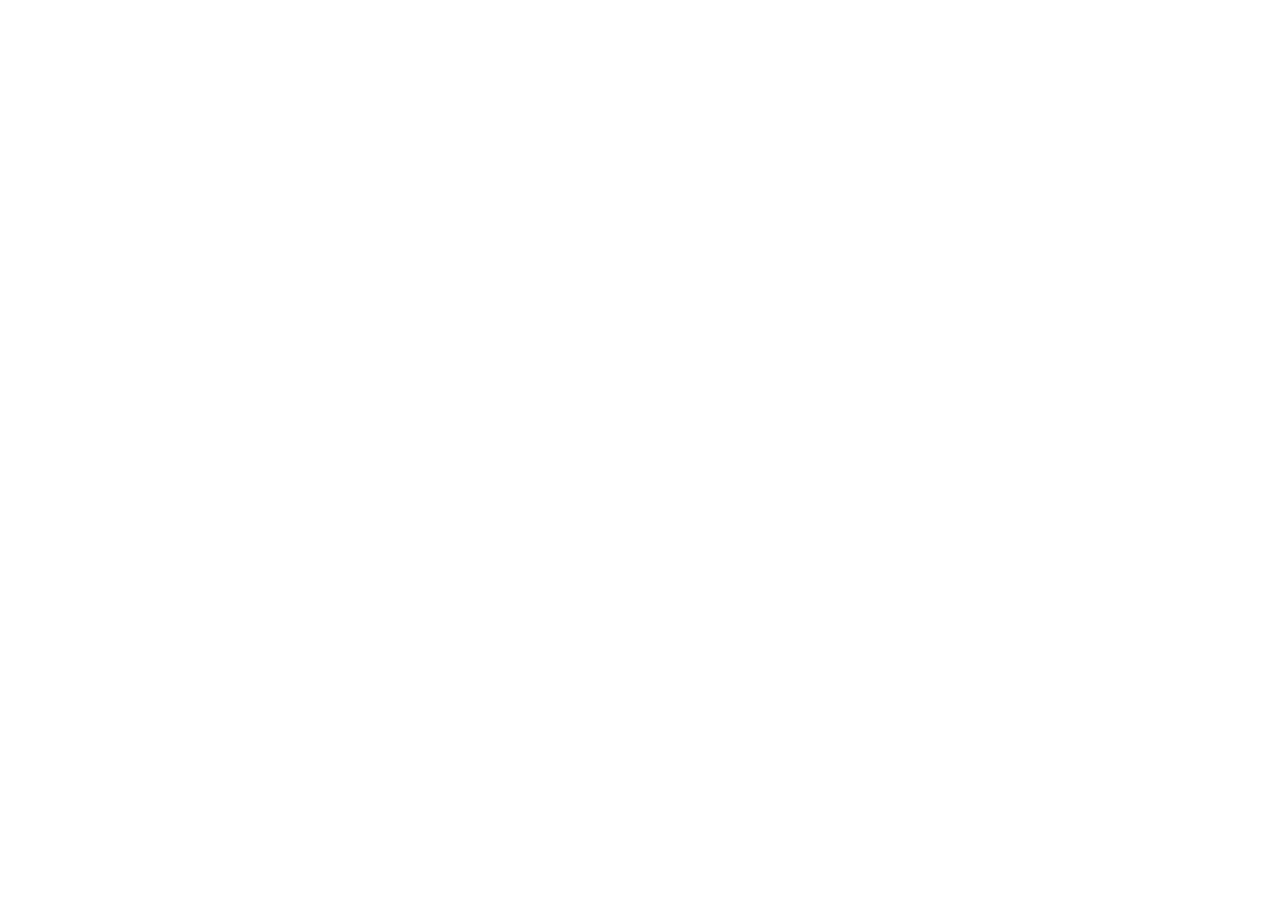
==== About.html @ 587145fe "Init : création du dépôt, arborescence des fichiers et structure HTML de base" ====
<!DOCTYPE html>
<html lang="fr">
<head> 
    <meta charset="UTF-8"> 
    <meta name="viewport" content="width=device-width, initial-scale=1.0"> 
    <title>AfriTalent — About</title> 

    <!-- Bootstrap 5 via CDN : feuille de style --> 
    <link 
href="https://cdn.jsdelivr.net/npm/bootstrap@5.3.0/dist/css/bootstrap.min.css" 
rel="stylesheet">

    <!-- Votre feuille de style personnelle --> 
    <link rel="stylesheet" href="css/style.css">
</head>
<body> 

    <!-- Le contenu de la page sera ajoute ici --> 
     
    <!-- Bootstrap 5 via CDN : script JavaScript --> 
<script 
src="https://cdn.jsdelivr.net/npm/bootstrap@5.3.0/dist/js/bootstrap.bundle.min.js"
></script>

    <!-- Votre script JavaScript --> 
    <script src="js/main.js"></script>

</body>
</html>
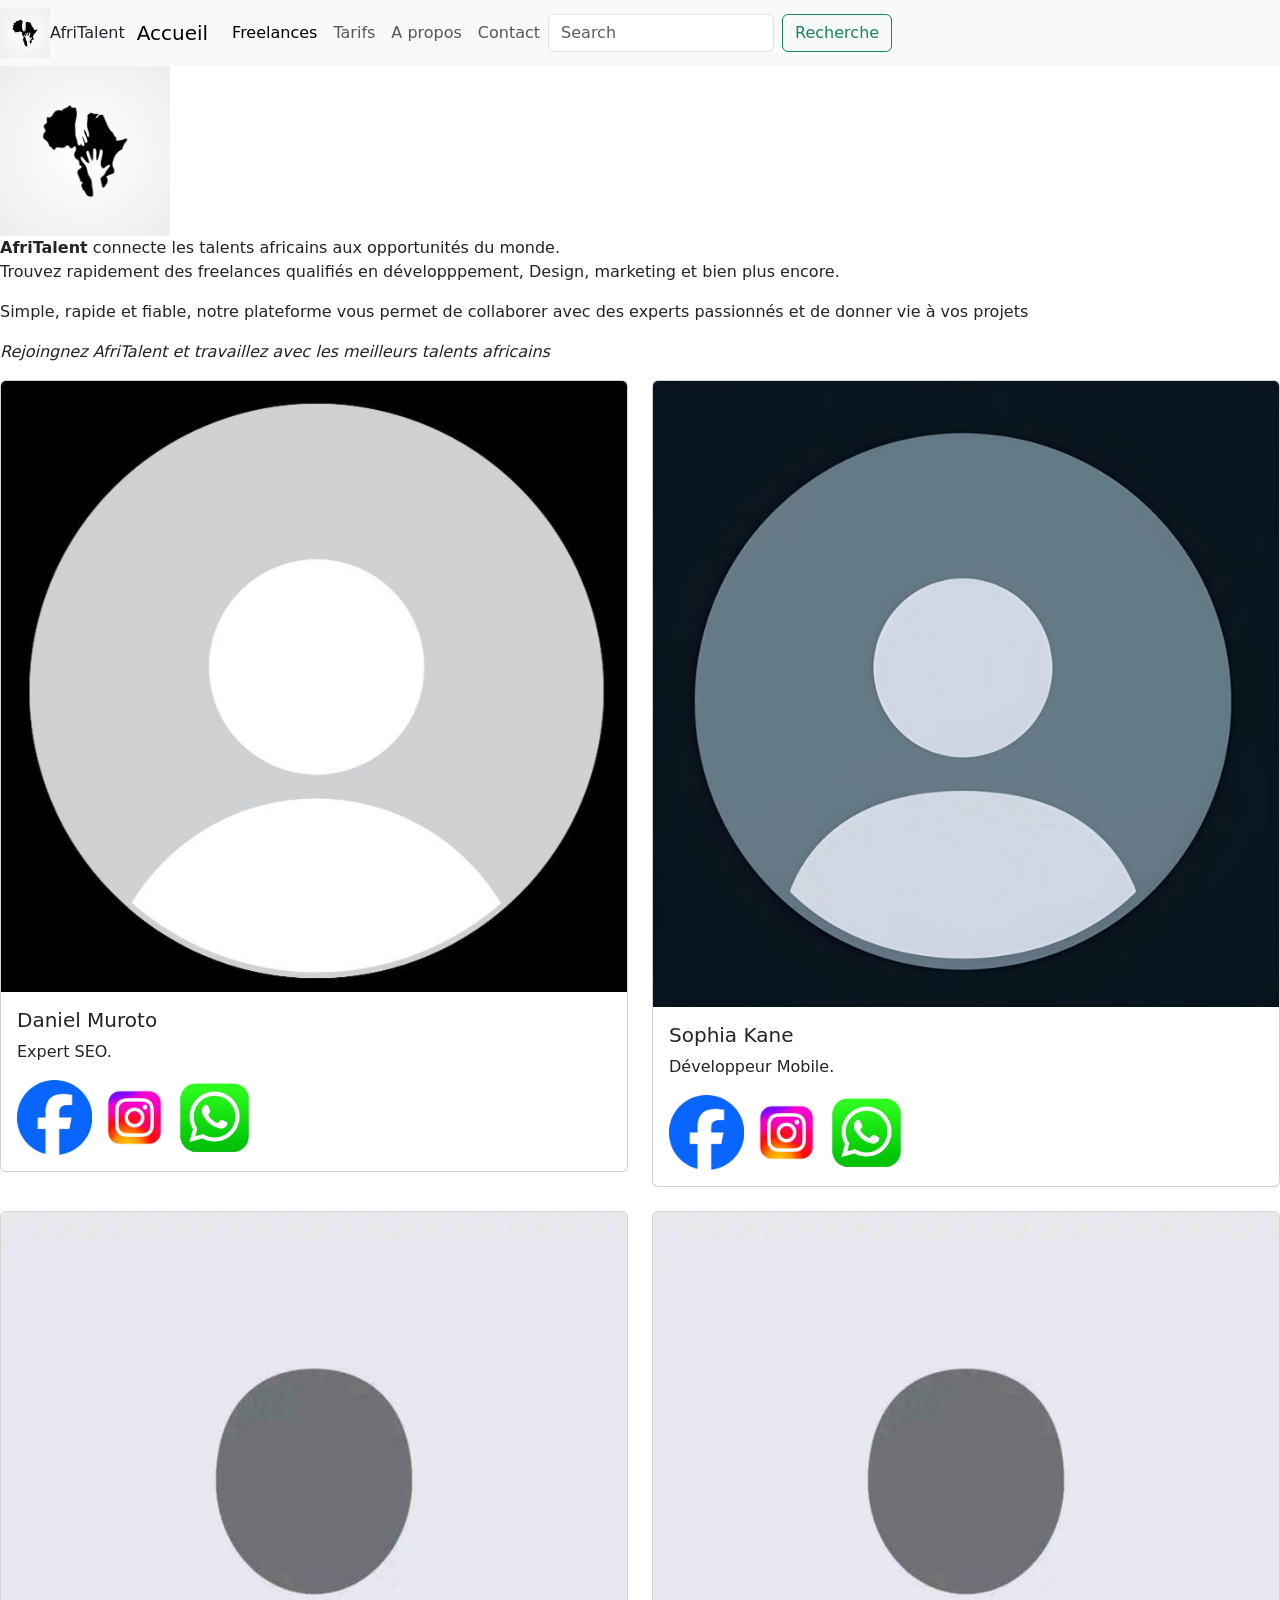
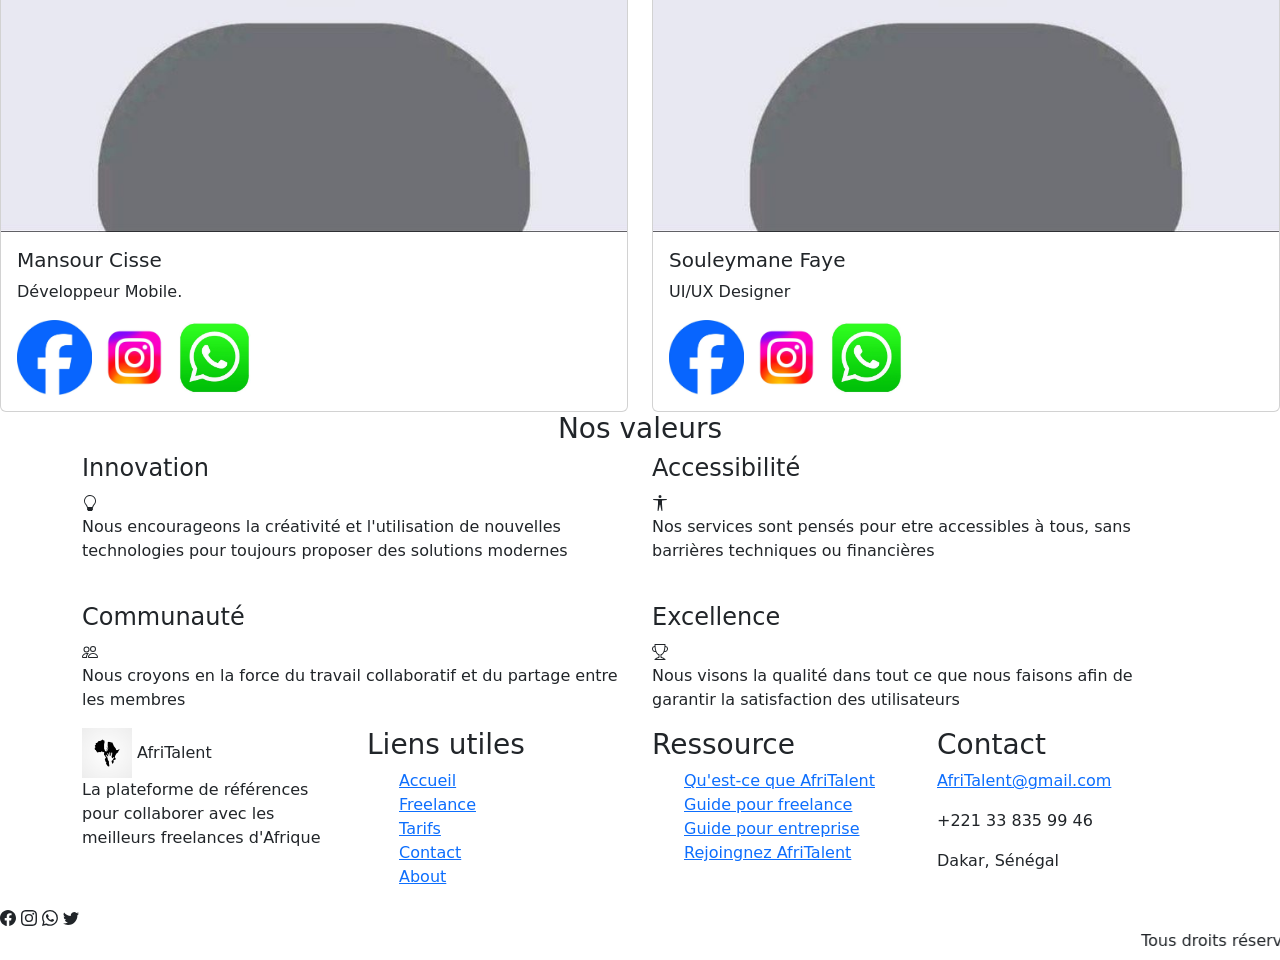
==== commit 00ece029: "HTML : structure complète des 5 pages avec sections et contenu texte" ====
--- a/About.html
+++ b/About.html
@@ -16,6 +16,215 @@
 <body> 
 
     <!-- Le contenu de la page sera ajoute ici --> 
+
+<nav class="navbar navbar-expand-lg bg-body-tertiary">
+  <img src="images/Valorous Hope for African Youth - Logo Design.jpg" alt="logo" width="50"><span>AfriTalent</span>
+  <div class="container-fluid">
+    <a class="navbar-brand" href="index.html">Accueil</a>
+    <button class="navbar-toggler" type="button" data-bs-toggle="collapse" data-bs-target="#navbarNav" aria-controls="navbarNav" aria-expanded="false" aria-label="Toggle navigation">
+      <span class="navbar-toggler-icon"></span>
+    </button>
+    <div class="collapse navbar-collapse" id="navbarNav">
+      <ul class="navbar-nav">
+        <li class="nav-item">
+          <a class="nav-link active" aria-current="page" href="Freelances.html">Freelances</a>
+        </li>
+        <li class="nav-item">
+          <a class="nav-link" href="Tarifs.html">Tarifs</a>
+        </li>
+        <li class="nav-item">
+          <a class="nav-link" href="About.html">A propos</a>
+        </li>
+        <li class="nav-item">
+          <a class="nav-link"  href="Contact.html">Contact</a>
+        </li>
+      </ul>
+       <form class="d-flex" role="search">
+        <input class="form-control me-2" type="search" placeholder="Search" aria-label="Search"/>
+        <button class="btn btn-outline-success" type="submit">Recherche</button>
+      </form>
+    </div>
+  </div>
+</nav>
+
+<main>
+
+  <!--section Histoire--> 
+  <section>
+    <div class="histoire">
+      <img src="images/Valorous Hope for African Youth - Logo Design.jpg" width="170">
+      <p><strong>AfriTalent</strong>
+        connecte les talents africains aux opportunités du monde. <br>Trouvez rapidement des freelances qualifiés en développpement, Design, marketing et bien plus encore.
+      </p>
+      <p>Simple, rapide et fiable, notre plateforme vous permet de collaborer avec des experts passionnés et de donner vie à vos projets</p>
+      <p><em>Rejoingnez AfriTalent et travaillez avec les meilleurs talents africains</em></p>
+
+    </div>
+  </section>
+
+  <!--section équipe--> 
+  <section>
+
+    <div class="row row-cols-1 row-cols-md-2 g-4">
+  <div class="col">
+    <div class="card">
+      <img src="images/télécharger (7).jpg" class="card-img-top" width="75">
+      <div class="card-body">
+        <h5 class="card-title">Daniel Muroto</h5>
+        <p class="card-text">Expert SEO.</p>
+        <a href="#" > <img src="images/Facebook Logo Icon Vector & Transparent PNG.jpg" width="75"></a>
+         <a href="#" > <img src="images/télécharger (20).jpg" width="75"></a>
+          <a href="#" > <img src="images/télécharger (21).jpg" width="75"></a>
+      </div>
+    </div>
+  </div>
+  <div class="col">
+    <div class="card">
+      <img src="images/télécharger (8).jpg" class="card-img-top" width="75">
+      <div class="card-body">
+        <h5 class="card-title">Sophia Kane</h5>
+        <p class="card-text">Développeur Mobile.</p>
+        <a href="#" > <img src="images/Facebook Logo Icon Vector & Transparent PNG.jpg" width="75"></a>
+         <a href="#" > <img src="images/télécharger (20).jpg" width="75"></a>
+          <a href="#" > <img src="images/télécharger (21).jpg" width="75"></a>
+      </div>
+    </div>
+  </div>
+  <div class="col">
+    <div class="card">
+      <img src="images/télécharger (6).jpg" class="card-img-top" alt="...">
+      <div class="card-body">
+        <h5 class="card-title">Mansour Cisse</h5>
+        <p class="card-text">Développeur Mobile.</p>
+        <a href="#" > <img src="images/Facebook Logo Icon Vector & Transparent PNG.jpg" width="75"></a>
+         <a href="#" > <img src="images/télécharger (20).jpg" width="75"></a>
+          <a href="#" > <img src="images/télécharger (21).jpg" width="75"></a>
+      </div>
+    </div>
+  </div>
+  <div class="col">
+    <div class="card">
+      <img src="images/télécharger (6).jpg" class="card-img-top" width="75">
+      <div class="card-body">
+        <h5 class="card-title">Souleymane Faye</h5>
+        <p class="card-text">UI/UX Designer </p>
+        <a href="#" > <img src="images/Facebook Logo Icon Vector & Transparent PNG.jpg" width="75"></a>
+         <a href="#" > <img src="images/télécharger (20).jpg" width="75"></a>
+          <a href="#" > <img src="images/télécharger (21).jpg" width="75"></a>
+      </div>
+    </div>
+  </div>
+</div>
+
+  </section>
+
+  <!--section Valeurs--> 
+<section id="Valeur"> 
+<h3><center>Nos valeurs</center></h3>
+ <div class="container">
+    <div class="row g-4">
+      <div class="col-12 col-md-6">
+        <h4>Innovation</h4>
+        <svg xmlns="http://www.w3.org/2000/svg" width="16" height="16" fill="currentColor" class="bi bi-lightbulb" viewBox="0 0 16 16">
+          <path d="M2 6a6 6 0 1 1 10.174 4.31c-.203.196-.359.4-.453.619l-.762 1.769A.5.5 0 0 1 10.5 13a.5.5 0 0 1 0 1 .5.5 0 0 1 0 1l-.224.447a1 1 0 0 1-.894.553H6.618a1 1 0 0 1-.894-.553L5.5 15a.5.5 0 0 1 0-1 .5.5 0 0 1 0-1 .5.5 0 0 1-.46-.302l-.761-1.77a2 2 0 0 0-.453-.618A5.98 5.98 0 0 1 2 6m6-5a5 5 0 0 0-3.479 8.592c.263.254.514.564.676.941L5.83 12h4.342l.632-1.467c.162-.377.413-.687.676-.941A5 5 0 0 0 8 1"/>
+        </svg>
+        <p>Nous encourageons la créativité et l'utilisation de nouvelles technologies pour toujours proposer des solutions modernes</p>
+      </div>
+
+      <div class="col-12 col-md-6">
+        <h4>Accessibilité</h4>
+        <svg xmlns="http://www.w3.org/2000/svg" width="16" height="16" fill="currentColor" class="bi bi-universal-access" viewBox="0 0 16 16">
+          <path d="M9.5 1.5a1.5 1.5 0 1 1-3 0 1.5 1.5 0 0 1 3 0M6 5.5l-4.535-.442A.531.531 0 0 1 1.531 4H14.47a.531.531 0 0 1 .066 1.058L10 5.5V9l.452 6.42a.535.535 0 0 1-1.053.174L8.243 9.97c-.064-.252-.422-.252-.486 0l-1.156 5.624a.535.535 0 0 1-1.053-.174L6 9z"/>
+        </svg>
+        <p>Nos services sont pensés pour etre accessibles à tous, sans barrières techniques ou financières</p>
+      </div>
+
+      <div class="col-12 col-md-6">
+        <h4>Communauté</h4>
+        <svg xmlns="http://www.w3.org/2000/svg" width="16" height="16" fill="currentColor" class="bi bi-people" viewBox="0 0 16 16">
+          <path d="M15 14s1 0 1-1-1-4-5-4-5 3-5 4 1 1 1 1zm-7.978-1L7 12.996c.001-.264.167-1.03.76-1.72C8.312 10.629 9.282 10 11 10c1.717 0 2.687.63 3.24 1.276.593.69.758 1.457.76 1.72l-.008.002-.014.002zM11 7a2 2 0 1 0 0-4 2 2 0 0 0 0 4m3-2a3 3 0 1 1-6 0 3 3 0 0 1 6 0M6.936 9.28a6 6 0 0 0-1.23-.247A7 7 0 0 0 5 9c-4 0-5 3-5 4q0 1 1 1h4.216A2.24 2.24 0 0 1 5 13c0-1.01.377-2.042 1.09-2.904.243-.294.526-.569.846-.816M4.92 10A5.5 5.5 0 0 0 4 13H1c0-.26.164-1.03.76-1.724.545-.636 1.492-1.256 3.16-1.275ZM1.5 5.5a3 3 0 1 1 6 0 3 3 0 0 1-6 0m3-2a2 2 0 1 0 0 4 2 2 0 0 0 0-4"/>
+        </svg>
+        <p>Nous croyons en la force du travail collaboratif et du partage entre les membres</p>
+      </div>
+
+      <div class="col-12 col-md-6">
+        <h4>Excellence</h4>
+        <svg xmlns="http://www.w3.org/2000/svg" width="16" height="16" fill="currentColor" class="bi bi-trophy" viewBox="0 0 16 16">
+          <path d="M2.5.5A.5.5 0 0 1 3 0h10a.5.5 0 0 1 .5.5q0 .807-.034 1.536a3 3 0 1 1-1.133 5.89c-.79 1.865-1.878 2.777-2.833 3.011v2.173l1.425.356c.194.048.377.135.537.255L13.3 15.1a.5.5 0 0 1-.3.9H3a.5.5 0 0 1-.3-.9l1.838-1.379c.16-.12.343-.207.537-.255L6.5 13.11v-2.173c-.955-.234-2.043-1.146-2.833-3.012a3 3 0 1 1-1.132-5.89A33 33 0 0 1 2.5.5m.099 2.54a2 2 0 0 0 .72 3.935c-.333-1.05-.588-2.346-.72-3.935m10.083 3.935a2 2 0 0 0 .72-3.935c-.133 1.59-.388 2.885-.72 3.935M3.504 1q.01.775.056 1.469c.13 2.028.457 3.546.87 4.667C5.294 9.48 6.484 10 7 10a.5.5 0 0 1 .5.5v2.61a1 1 0 0 1-.757.97l-1.426.356a.5.5 0 0 0-.179.085L4.5 15h7l-.638-.479a.5.5 0 0 0-.18-.085l-1.425-.356a1 1 0 0 1-.757-.97V10.5A.5.5 0 0 1 9 10c.516 0 1.706-.52 2.57-2.864.413-1.12.74-2.64.87-4.667q.045-.694.056-1.469z"/>
+        </svg>
+        <p>Nous visons la qualité dans tout ce que nous faisons afin de garantir la satisfaction des utilisateurs</p>
+      </div>
+
+    </div>
+
+    </div>
+     
+
+  </section>
+
+
+</main>
+
+<!--Pied de page-->
+<!--Footer rePrésente un pied de page pour sa section de contenu la plus proche -->
+<footer id="footer">
+  <div class="container">
+    <div class="row g-4">
+      <div class="col-12 col-md-6 col-lg-3">
+        <img src="images/Valorous Hope for African Youth - Logo Design.jpg" alt="logo AfriTalent" width="50" height="50">
+        <span>AfriTalent</span>
+        <p>La plateforme de références pour collaborer avec les meilleurs freelances d'Afrique</p>
+        
+      </div>
+      <div class="col-12 col-md-6 col-lg-3" >
+        <h3>Liens utiles</h3>
+        <ul type="none">
+          <li><a href="index.html">Accueil</a></li>
+          <li><a href="Freelances.html">Freelance</a></li>
+          <li><a href="Tarifs.html">Tarifs</a></li>
+          <li><a href="Contact.html">Contact</a></li>
+          <li><a href="About.html">About</a></li>
+        </ul>
+      </div>
+
+      <div class="col-12 col-md-6 col-lg-3">
+        <h3>Ressource</h3>
+        <ul type="none">
+          <li><a href="#">Qu'est-ce que AfriTalent</a></li>
+          <li><a href="#">Guide pour freelance</a></li>
+          <li><a href="#">Guide pour entreprise</a></li>
+          <li><a href="#">Rejoingnez AfriTalent</a></li>
+        </ul>
+      </div>
+
+      <div class="col-12 col-md-6 col-lg-3">
+        <h3>Contact</h3>
+        <address>
+          <p><i class="bi-envelope" aria-hidden="true"></i><a href="#">AfriTalent@gmail.com</a></p>
+          <p><i class="bi bi-telephone" aria-hidden="true"></i>+221 33 835 99 46</p>
+          <p><i class="bi bi-geo-alt" aria-hidden="true"></i>Dakar, Sénégal</p>
+        </address>
+      </div>
+    </div>
+  </div>
+  <!-- Bootstrap icons -->
+  <svg xmlns="http://www.w3.org/2000/svg" width="16" height="16" fill="currentColor" class="bi bi-facebook" viewBox="0 0 16 16">
+  <path d="M16 8.049c0-4.446-3.582-8.05-8-8.05C3.58 0-.002 3.603-.002 8.05c0 4.017 2.926 7.347 6.75 7.951v-5.625h-2.03V8.05H6.75V6.275c0-2.017 1.195-3.131 3.022-3.131.876 0 1.791.157 1.791.157v1.98h-1.009c-.993 0-1.303.621-1.303 1.258v1.51h2.218l-.354 2.326H9.25V16c3.824-.604 6.75-3.934 6.75-7.951"/>
+</svg>
+<svg xmlns="http://www.w3.org/2000/svg" width="16" height="16" fill="currentColor" class="bi bi-instagram" viewBox="0 0 16 16">
+  <path d="M8 0C5.829 0 5.556.01 4.703.048 3.85.088 3.269.222 2.76.42a3.9 3.9 0 0 0-1.417.923A3.9 3.9 0 0 0 .42 2.76C.222 3.268.087 3.85.048 4.7.01 5.555 0 5.827 0 8.001c0 2.172.01 2.444.048 3.297.04.852.174 1.433.372 1.942.205.526.478.972.923 1.417.444.445.89.719 1.416.923.51.198 1.09.333 1.942.372C5.555 15.99 5.827 16 8 16s2.444-.01 3.298-.048c.851-.04 1.434-.174 1.943-.372a3.9 3.9 0 0 0 1.416-.923c.445-.445.718-.891.923-1.417.197-.509.332-1.09.372-1.942C15.99 10.445 16 10.173 16 8s-.01-2.445-.048-3.299c-.04-.851-.175-1.433-.372-1.941a3.9 3.9 0 0 0-.923-1.417A3.9 3.9 0 0 0 13.24.42c-.51-.198-1.092-.333-1.943-.372C10.443.01 10.172 0 7.998 0zm-.717 1.442h.718c2.136 0 2.389.007 3.232.046.78.035 1.204.166 1.486.275.373.145.64.319.92.599s.453.546.598.92c.11.281.24.705.275 1.485.039.843.047 1.096.047 3.231s-.008 2.389-.047 3.232c-.035.78-.166 1.203-.275 1.485a2.5 2.5 0 0 1-.599.919c-.28.28-.546.453-.92.598-.28.11-.704.24-1.485.276-.843.038-1.096.047-3.232.047s-2.39-.009-3.233-.047c-.78-.036-1.203-.166-1.485-.276a2.5 2.5 0 0 1-.92-.598 2.5 2.5 0 0 1-.6-.92c-.109-.281-.24-.705-.275-1.485-.038-.843-.046-1.096-.046-3.233s.008-2.388.046-3.231c.036-.78.166-1.204.276-1.486.145-.373.319-.64.599-.92s.546-.453.92-.598c.282-.11.705-.24 1.485-.276.738-.034 1.024-.044 2.515-.045zm4.988 1.328a.96.96 0 1 0 0 1.92.96.96 0 0 0 0-1.92m-4.27 1.122a4.109 4.109 0 1 0 0 8.217 4.109 4.109 0 0 0 0-8.217m0 1.441a2.667 2.667 0 1 1 0 5.334 2.667 2.667 0 0 1 0-5.334"/>
+</svg>
+<svg xmlns="http://www.w3.org/2000/svg" width="16" height="16" fill="currentColor" class="bi bi-whatsapp" viewBox="0 0 16 16">
+  <path d="M13.601 2.326A7.85 7.85 0 0 0 7.994 0C3.627 0 .068 3.558.064 7.926c0 1.399.366 2.76 1.057 3.965L0 16l4.204-1.102a7.9 7.9 0 0 0 3.79.965h.004c4.368 0 7.926-3.558 7.93-7.93A7.9 7.9 0 0 0 13.6 2.326zM7.994 14.521a6.6 6.6 0 0 1-3.356-.92l-.24-.144-2.494.654.666-2.433-.156-.251a6.56 6.56 0 0 1-1.007-3.505c0-3.626 2.957-6.584 6.591-6.584a6.56 6.56 0 0 1 4.66 1.931 6.56 6.56 0 0 1 1.928 4.66c-.004 3.639-2.961 6.592-6.592 6.592m3.615-4.934c-.197-.099-1.17-.578-1.353-.646-.182-.065-.315-.099-.445.099-.133.197-.513.646-.627.775-.114.133-.232.148-.43.05-.197-.1-.836-.308-1.592-.985-.59-.525-.985-1.175-1.103-1.372-.114-.198-.011-.304.088-.403.087-.088.197-.232.296-.346.1-.114.133-.198.198-.33.065-.134.034-.248-.015-.347-.05-.099-.445-1.076-.612-1.47-.16-.389-.323-.335-.445-.34-.114-.007-.247-.007-.38-.007a.73.73 0 0 0-.529.247c-.182.198-.691.677-.691 1.654s.71 1.916.81 2.049c.098.133 1.394 2.132 3.383 2.992.47.205.84.326 1.129.418.475.152.904.129 1.246.08.38-.058 1.171-.48 1.338-.943.164-.464.164-.86.114-.943-.049-.084-.182-.133-.38-.232"/>
+</svg>
+<svg xmlns="http://www.w3.org/2000/svg" width="16" height="16" fill="currentColor" class="bi bi-twitter" viewBox="0 0 16 16">
+  <path d="M5.026 15c6.038 0 9.341-5.003 9.341-9.334q.002-.211-.006-.422A6.7 6.7 0 0 0 16 3.542a6.7 6.7 0 0 1-1.889.518 3.3 3.3 0 0 0 1.447-1.817 6.5 6.5 0 0 1-2.087.793A3.286 3.286 0 0 0 7.875 6.03a9.32 9.32 0 0 1-6.767-3.429 3.29 3.29 0 0 0 1.018 4.382A3.3 3.3 0 0 1 .64 6.575v.045a3.29 3.29 0 0 0 2.632 3.218 3.2 3.2 0 0 1-.865.115 3 3 0 0 1-.614-.057 3.28 3.28 0 0 0 3.067 2.277A6.6 6.6 0 0 1 .78 13.58a6 6 0 0 1-.78-.045A9.34 9.34 0 0 0 5.026 15"/>
+</svg>
+
+<marquee behavior="" direction="">Tous droits réservés 2026</marquee>
+
+</footer>
+
      
     <!-- Bootstrap 5 via CDN : script JavaScript --> 
 <script 
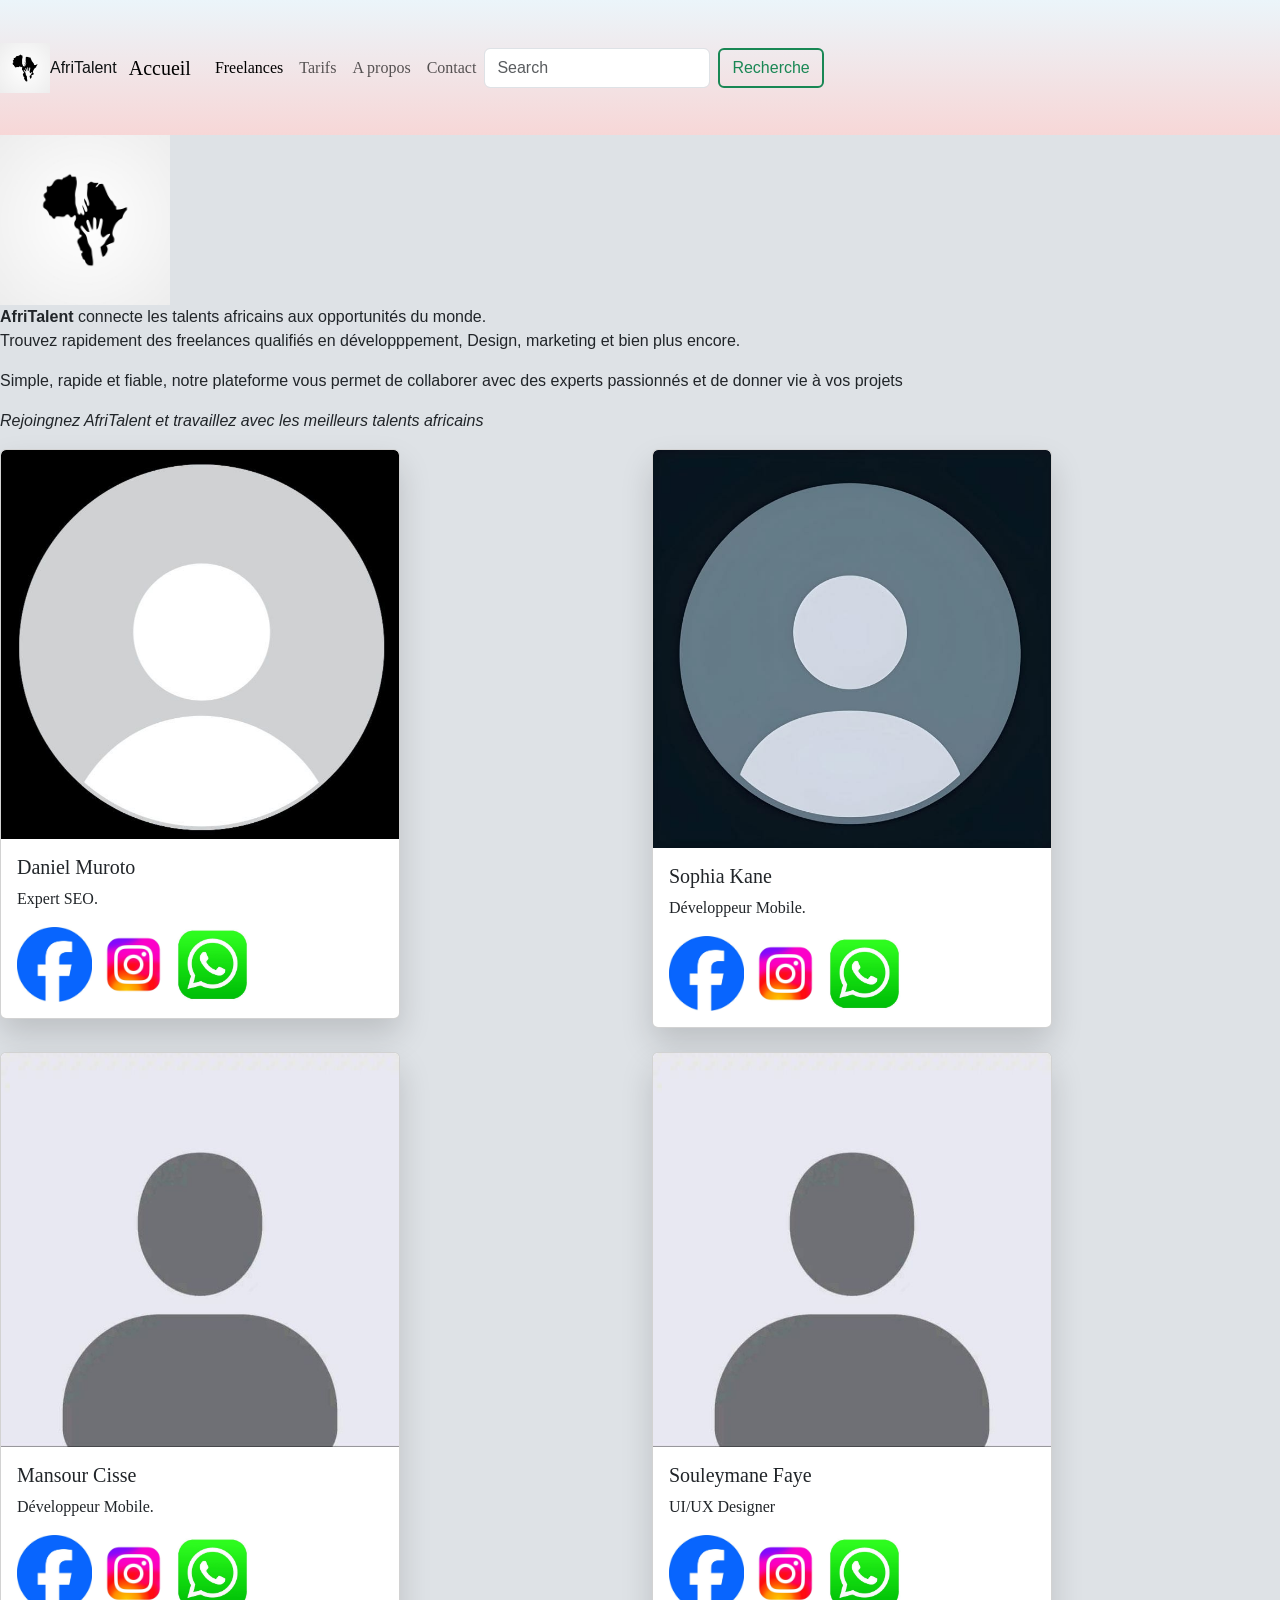
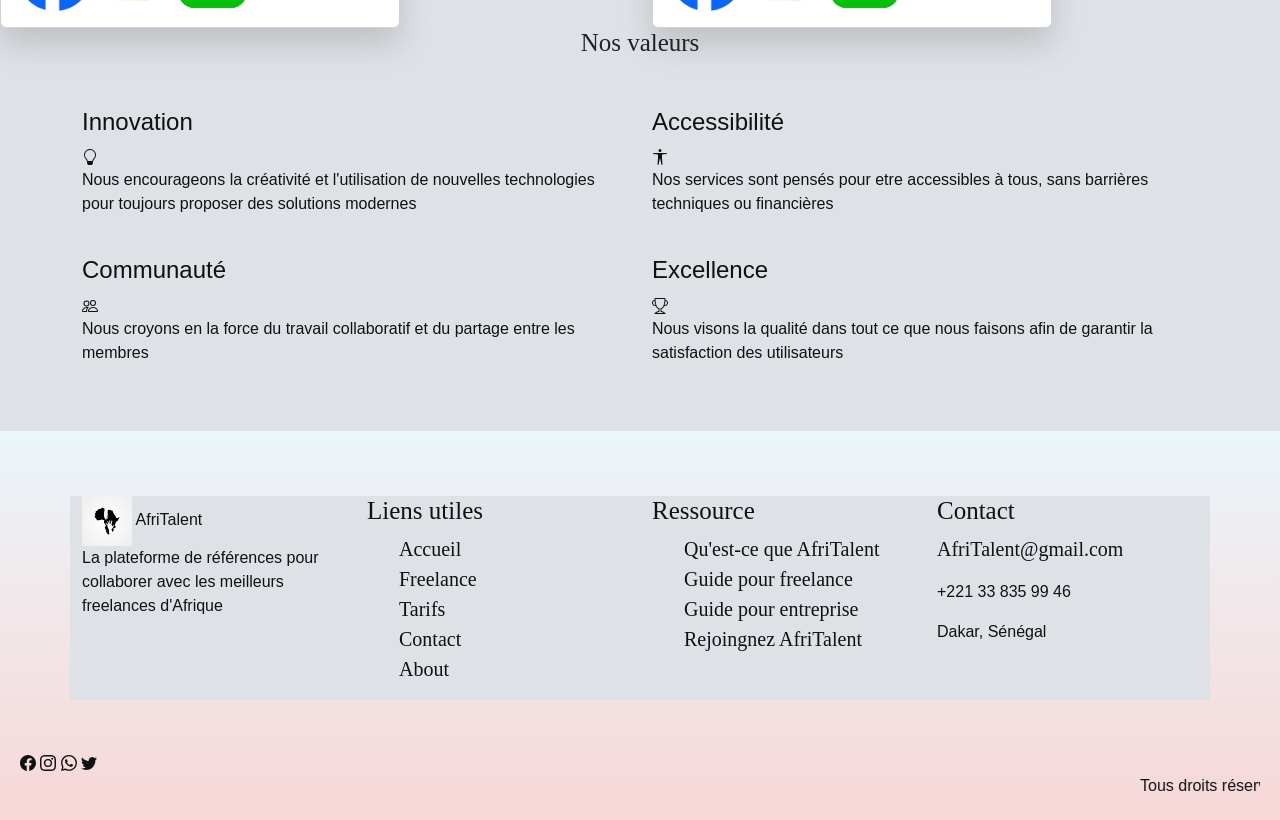
==== commit 17c54462: "CSS : variables, typographie, layout général et styles de base" ====
--- a/About.html
+++ b/About.html
@@ -12,6 +12,11 @@
 
     <!-- Votre feuille de style personnelle --> 
     <link rel="stylesheet" href="css/style.css">
+ 
+    <!-- lien google font -->
+<style>
+@import url('https://fonts.googleapis.com/css2?family=Playwrite+AR+Guides&family=Playwrite+GB+J+Guides:ital@0;1&family=Playwrite+MX+Guides&display=swap');
+</style>
 </head>
 <body> 
 
--- a/css/style.css
+++ b/css/style.css
@@ -0,0 +1,173 @@
+
+@import url('https://fonts.googleapis.com/css2?family=Playwrite+AR+Guides&family=Playwrite+GB+J+Guides:ital@0;1&family=Playwrite+MX+Guides&display=swap');
+*{
+    margin: 0;
+}
+:root{
+    --gradient:linear-gradient(to bottom , rgb(235, 245, 250) , rgb(247, 215, 215));
+   --primary-color:#dee2e6;
+   --secondary-color:#f8edeb;
+   --footer-color:#0f1213;
+   
+   --font-main:'Poppins', sans-serif;
+   --text-base:16px ;
+
+   --line-height:1.5;
+}
+nav{
+    background: var(--gradient);
+    border: 1px;
+    height: 15vh;
+    padding: 15px 20px;
+    color:var(--footer-color);
+    background-size: cover;
+    display: flex;
+    justify-content: left;
+}
+
+body{
+    font-family: var(--font-main) ;
+    font-size: var(--text-base );
+    background-color:var(--primary-color);
+    border: 5px;
+    margin:0;
+    padding:0;
+    line-height: var(--line-height);
+    box-sizing: border-box;
+    border-style: none;
+    outline: none;
+    text-decoration: none;
+}
+
+
+
+/* section temoignage with caroussel */
+.d-block {
+    width: 400px;
+}
+.carousel-caption{
+    color:var(--footer-color);
+    text-align: end;
+    font-weight: 600;
+}
+
+/* SECTION hero */
+
+.container{
+    display: flex;
+    justify-content: center;
+    align-items: center;
+    gap: 20px;
+    margin-top: 50px;
+    margin-bottom: 50px;
+    color: var(--footer-color);
+    background-color: var(--primary-color);
+}
+.btn_primary , 
+.btn_secondary{
+    display: inline-block;
+    text-decoration: none;
+    padding: 12px 24px;
+    border-radius: 6px;
+    font-size: 20px;
+    font-weight: 600;
+    border: 2px solid;
+}
+.btn_primary {
+    background-color: #d6e2e9 ;
+}
+.btn_secondary{
+    background-color: #eaebed;
+}
+
+
+
+/* SECTION STATISIQUE */
+#statistique{
+    text-align: center;
+    margin: 80px auto;
+    max-width: 1200px;
+}
+
+h1{
+    font-size: 36px;
+    line-height: 1.4;
+    margin-bottom: 25px;
+}
+h2{
+    font-size: 25px;
+    margin-bottom: 40px;
+}
+
+/* Section appel à l'action  */
+.cta-btn{
+    border: 3px solid;
+
+}
+/* SECTION TARIF */
+.btn ,
+.btn_gratuit {
+    border: 2px solid;
+}
+/* section contact */
+#container{
+    width: 90%;
+    margin: 50px;
+    background-color:var(--secondary-color) ;
+    padding: 40px;
+    border-radius: 15px;
+    box-shadow: 0 5px 20px rgba(0, 0,0,0.1);
+}
+label{
+    display: block;
+    margin-top: 15px;
+    margin-bottom: 5px;
+    font-weight: bold;
+    color: #444;
+}
+input , textarea{
+    width: 100%;
+    padding: 12px;
+    border: 1px solid;
+    border-radius: 10px;
+    font-size: 16px;
+}
+
+/* information de contact */
+#contact2{
+    margin-top: 40px;
+    line-height: 1.8;
+    color: var(--footer-color);
+}
+
+.card{
+    width:400px;
+    font-family: Georgia, 'Times New Roman', Times, serif;
+    font-size: 12;
+    box-shadow: 0 1rem 2rem hsl(0 0% 0% / .15 );
+    overflow: hidden;
+    background: white;
+
+}
+h3{
+    background-color: var(--primary-color);
+    text-align: start;
+    font-family: Cambria, Cochin, Georgia, Times, 'Times New Roman', serif;
+    font-size: 25px;
+}
+
+footer{
+    margin: 0;
+    background: var(--gradient);
+    border: 0px ;
+    padding: 15px 20px ;
+    color:var(--footer-color) ;
+    background-size: cover;
+}
+a{
+    text-decoration: none;
+    color: var(--footer-color);
+    font-family: 'Times New Roman', Times, serif;
+    font-size: 20px;
+    
+}
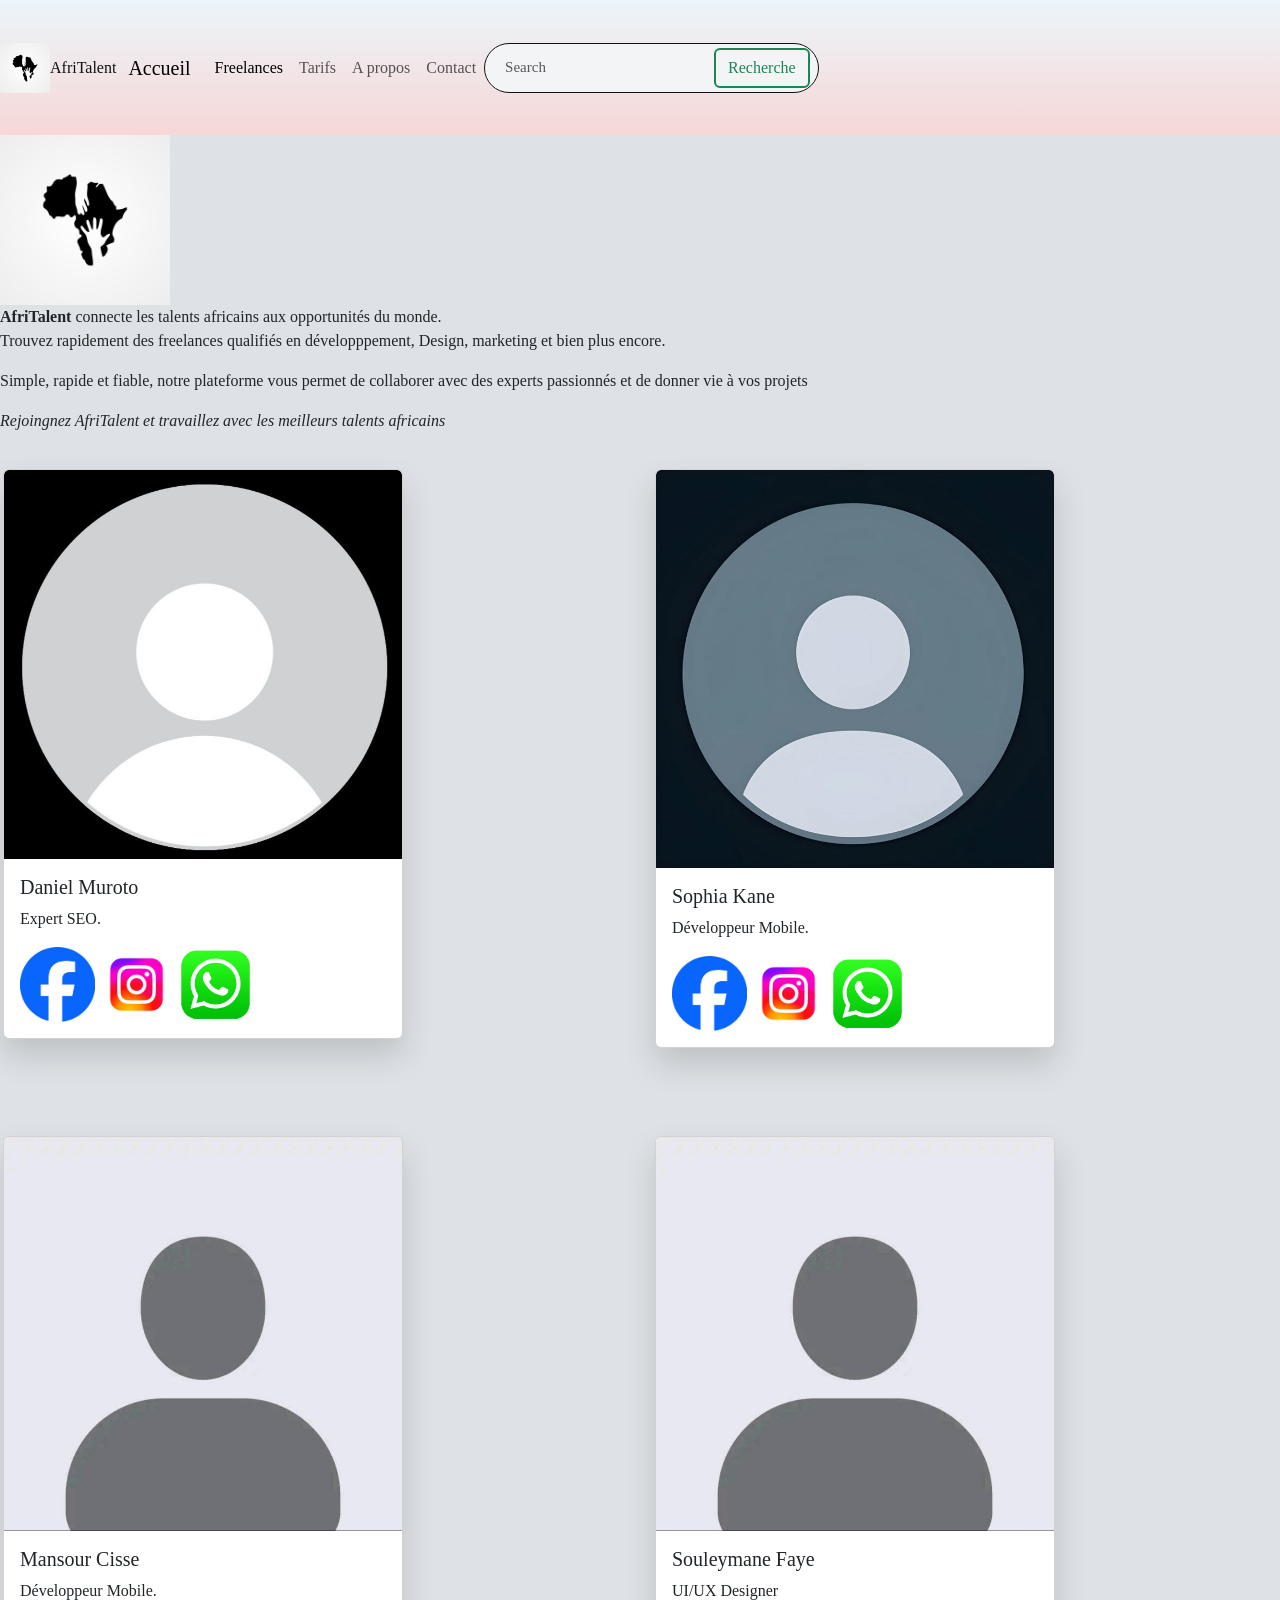
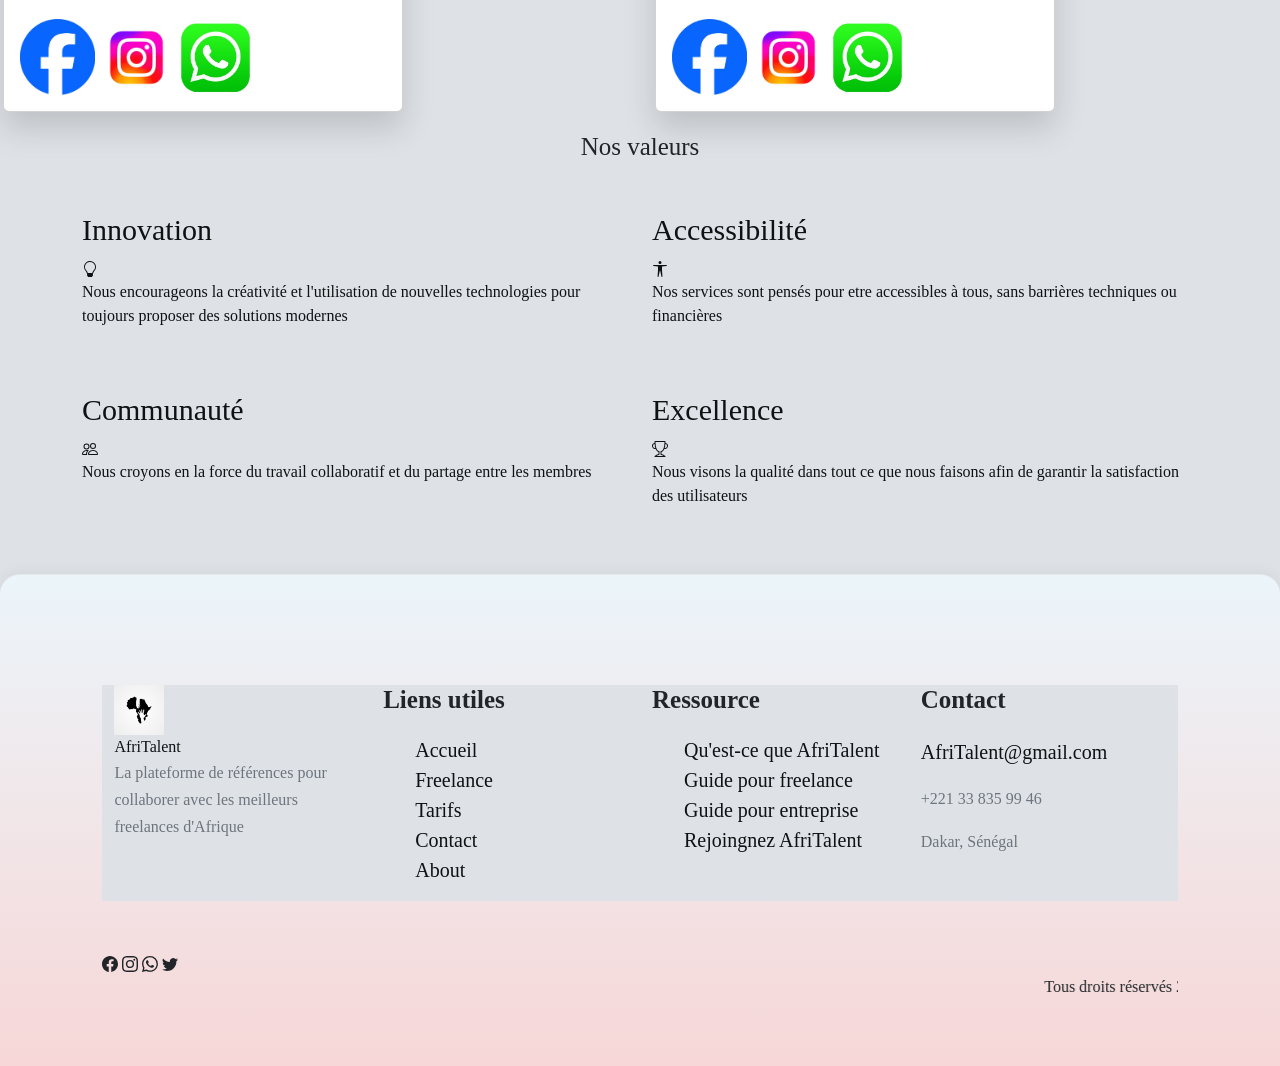
==== commit 1c8144f5: "CSS : responsive design mobile et tablette, media queries" ====
--- a/About.html
+++ b/About.html
@@ -237,7 +237,7 @@
 ></script>
 
     <!-- Votre script JavaScript --> 
-    <script src="js/main.js"></script>
+    <script src="css/js/main.js"></script>
 
 </body>
 </html>
--- a/css/style.css
+++ b/css/style.css
@@ -3,28 +3,57 @@
 *{
     margin: 0;
 }
+/* root sert à definir des variables globable */
 :root{
     --gradient:linear-gradient(to bottom , rgb(235, 245, 250) , rgb(247, 215, 215));
    --primary-color:#dee2e6;
    --secondary-color:#f8edeb;
    --footer-color:#0f1213;
    
-   --font-main:'Poppins', sans-serif;
+   --font-main:'Poppins', serif;
    --text-base:16px ;
 
    --line-height:1.5;
 }
+/* MENU DE NAVIGATION */
 nav{
     background: var(--gradient);
-    border: 1px;
+    border: 1px transparent;
     height: 15vh;
+
+    /* le padding est l'espace à l'interieur d'un element entre son contenu et sa bordure */
     padding: 15px 20px;
     color:var(--footer-color);
+
+    /* background size cover sert à faire en sorte qu'une image de fond remplisse completement son  conteneur */
     background-size: cover;
+
+    /* display flex sert aligner facilement les element à l'interieur d'un conteneur */
     display: flex;
     justify-content: left;
-}
-
+
+    /* margin left auto pousse un element le plus loin possible vers la droite */
+     margin-left: auto;
+    margin-right: auto;
+}
+/* BARRE DE RECHERCHE */
+.navbar form{
+    display: flex;
+
+    /* align item sert à definir la valeur de align self sur tous les enfants directs en groupe */
+    align-items: center;
+    background-color: #f3F4F6;
+    border-radius: 50px;
+    padding: 4px 8px;
+    border: 1px solid;
+}
+.navbar form .form-control{
+    background-color: transparent;
+    border : none;
+    font-size: 15px;
+}
+
+/* CORPS */
 body{
     font-family: var(--font-main) ;
     font-size: var(--text-base );
@@ -32,9 +61,15 @@
     border: 5px;
     margin:0;
     padding:0;
+
+    /* line heignt definit la hauteur */
     line-height: var(--line-height);
+
+    /* box sizing definit la façon dont la largeur totale et la hauteur total d'un element sont calculees */
     box-sizing: border-box;
     border-style: none;
+
+    /* outline none supprime le contour d'un element */
     outline: none;
     text-decoration: none;
 }
@@ -42,22 +77,73 @@
 
 
 /* section temoignage with caroussel */
-.d-block {
-    width: 400px;
-}
+.carousel-inner{
+    border: 1px solid;
+    border-radius: 16px;
+    box-shadow: 0 10px 30px rgba(0, 0,0,0.08);
+    max-width: 700px;
+    margin: 20px auto;
+    background: #ced4da;
+     padding: 60px 30px 40px 30px;
+}
+
 .carousel-caption{
     color:var(--footer-color);
-    text-align: end;
-    font-weight: 600;
+    font-size: 20px;
+    display: flex;
+
+    /* flex direction column les elements vont s'aligner verticalement de haut en bas */
+    flex-direction: column;
+    align-items: center;
+
+    /* justify content definit comment le navigateur repartie l'espace entre et autour des elements de contenu long de l'axe principal d'un conteneur flexible et le long de l'axe en ligne des conteneursgrille */
+    justify-content: center;
+    text-align: center;
+    padding:  40px 20px;
+    position: static;
+   
+}
+.carousel-item img{
+    width: 150px;
+    height: 150px;
+
+    /* object fit definit la façon dont le contenu d'un element remplace doit etre redimensionné pour s'adapter à son conteneur */
+    object-fit: cover;
+    border-radius: 50%;
+    margin:  0 auto 20px auto;
+    display: block;
+    
 }
 
 /* SECTION hero */
+
+h1{
+
+    font-size: 65px;
+    font-family: var(--font-main);
+    line-height: 1.4;
+    margin-bottom: 25px;
+}
+#Hero h1::first-letter{
+    font-size: 5rem;
+    font-weight: 800;
+    font-family: 'Times New Roman', Times, serif;
+    padding-right: 4px;
+}
+h2{
+    font-size: 35px;
+    margin-bottom: 40px;
+}
 
 .container{
     display: flex;
     justify-content: center;
     align-items: center;
+
+    /* gap definit les espaces entre les lignes et les colonnes */
     gap: 20px;
+
+    /* margin top definit la zone de marge en haut d'un element */
     margin-top: 50px;
     margin-bottom: 50px;
     color: var(--footer-color);
@@ -72,43 +158,206 @@
     font-size: 20px;
     font-weight: 600;
     border: 2px solid;
+    
 }
 .btn_primary {
-    background-color: #d6e2e9 ;
-}
+    background-color: var(--footer-color) ;
+    color: var(--primary-color);
+    border-radius: 12px;
+    box-shadow: 0 1rem 2rem hsl(0 0% 0% / .15 );
+
+    /* overflow definit le comportement souhaite lorsque le contenu ne tient pas dans la boite de remplissage de l'element dans la direction horizontal et ou vertical */
+    overflow: hidden;
+
+     /* transition fluide essentielle pour l'effet hover */
+    transition: transform 0.4s  cubic-bezier(0.175, 0.885, 0.32, 1.275);
+
+     /* cursor definit la forme du curseur lorsque le pointeur est au dessus de l'element */
+    cursor: pointer;  
+     
+    
+}
+.btn_primary:hover{
+     transform: translateY(-10px) scale(1.02);
+    box-shadow: 0 20px 40px rgba(79,70, 229, 0.12);
+    border-color: #444;
+}
+
+
 .btn_secondary{
     background-color: #eaebed;
+    border-radius: 12px;
+     box-shadow: 0 1rem 2rem hsl(0 0% 0% / .15 );
+    overflow: hidden;
+    transition: transform 0.4s  cubic-bezier(0.175, 0.885, 0.32, 1.275);
+
+     /* cursor definit la forme du curseur lorsque le pointeur est au dessus de l'element */
+    cursor: pointer; 
+}
+.btn_secondary:hover{
+     transform: translateY(-10px) scale(1.02);
+    box-shadow: 0 20px 40px rgba(79,70, 229, 0.12);
+    border-color: #444;
 }
 
 
 
 /* SECTION STATISIQUE */
-#statistique{
-    text-align: center;
-    margin: 80px auto;
-    max-width: 1200px;
-}
-
-h1{
-    font-size: 36px;
-    line-height: 1.4;
-    margin-bottom: 25px;
-}
-h2{
-    font-size: 25px;
-    margin-bottom: 40px;
-}
+#statistiques{
+    padding: 100px 8%;
+    background-color:var(--footer-color);
+    border-top:  1px solid;
+    color: var(--primary-color);
+    font-family:'Times New Roman', Times, serif;
+    font-weight: 600;
+}
+#statistiques .row{
+    padding: 30px 0;
+}
+#statistiques .col-lg-4 p::first-line{
+    font-size: 30px;
+
+}
+
+
+
+
+/* section comment ça marche??? */
+
+/* Espacement de la grille bento */
+.row{
+    /* espace vertical entre les lignes */
+    row-gap: 24px;
+}
+.bento-col{
+    /* pour que les colonnes s'etirent sur toute la hauteur */
+    display: flex;
+}
+.bento{
+    /* style bento pour les cartes */
+    background-color: #F8F9FA;
+    border: 1px solid;
+    border-radius: 16px;
+    padding: 24px !important;
+    width: 100%;
+    transition: transform 0.3s ease;
+    box-shadow: 0.3 ease;
+
+     /* cursor definit la forme du curseur lorsque le pointeur est au dessus de l'element */
+    cursor: pointer;
+}
+.bento:hover{
+    transform: translateY(-5px);
+    background-color: #eaebed;
+
+    /* box shadow ajoute des effet d'ombre */
+    box-shadow: 0 10px 20px rgba(0, 0,0,0.08);
+}
+
+
+h4{
+    font-size: 30px;
+    font-family: var(--font-main)
+}
+.col-md-4{
+    font-size: 20px;
+    font-family: 'Times New Roman', Times, serif;
+}
+.col-md-8{
+    font-size: 20px;
+    font-family: 'Times New Roman', Times, serif;
+}
+
+
+
+/* categorie de service */
+.service{
+    display: flex;
+
+    /* flex wrap definit si les element flexibles sont forces sur une seule ligne ou peuvent passer à la ligne sur plusieur lignes */
+    flex-wrap: wrap;
+    gap: 20px;
+}
+.col{
+    
+    padding: 20px 15px;
+    
+    /* border radius permet d'arrondir les coins du bord exterieur d'un element */
+    border-radius: 12px;
+
+    /* transition fluide essentielle pour l'effet hover */
+    transition: transform 0.4s  cubic-bezier(0.175, 0.885, 0.32, 1.275);
+
+    box-shadow: 0.4s ease;
+    /* cursor definit la forme du curseur lorsque le pointeur est au dessus de l'element */
+    cursor: pointer;       
+}
+.col:hover{
+    /* transform souleve la carte vers le haut (y) et leger agrandissement(scale)*/
+
+    transform: translateY(-10px) scale(1.02);
+    box-shadow: 0 20px 40px rgba(79,70, 229, 0.12);
+    border-color: #444;
+}
+
+
+
 
 /* Section appel à l'action  */
 .cta-btn{
     border: 3px solid;
-
-}
+     box-shadow: 0 1rem 2rem hsl(0 0% 0% / .15 );
+
+}
+.cta-btn:hover{
+    box-shadow: 0 20px 40px rgba(79,70, 229, 0.12);
+    border-color: #444;
+}
+
+.content{
+    font-size: 20px;
+    padding-top: 70px;
+    text-align: center;
+}
+.content h2{
+    font-size: 50px;
+    font-family: var(--font-main);
+}
+.content p{
+    padding-bottom: 16px;
+    font-size: 25px;
+}
+
+.content a{
+    border-radius: 12px;
+    padding: 10px 5px;
+}
+
+
 /* SECTION TARIF */
 .btn ,
 .btn_gratuit {
     border: 2px solid;
 }
+.carte-gratuit{
+    border: 1px solid;
+    border-radius: 8px;
+    height: 300px;
+   
+}
+.carte-pro{
+    border: 2px solid;
+    border-radius: 8px;
+    height: 350px;
+    
+}
+.carte-ese{
+    border: 1px solid;
+    border-radius: 8px;
+    height: 300px;
+    
+}
+
 /* section contact */
 #container{
     width: 90%;
@@ -156,14 +405,42 @@
     font-size: 25px;
 }
 
-footer{
-    margin: 0;
+ footer{
     background: var(--gradient);
-    border: 0px ;
-    padding: 15px 20px ;
-    color:var(--footer-color) ;
-    background-size: cover;
-}
+    padding: 60px 8%;
+    border-top: 1px solid #e5E7EB;
+    box-shadow: 0 -2px 15px rgba(0, 0,0,0.05);
+    border-radius: 20px 20px 0 0;
+ }
+ footer .container{
+    display: flex;
+    justify-content: space-between;
+    gap: 50px;
+    flex-wrap: wrap;
+ }
+ footer .col-12{
+    display: flex;
+    flex-direction: column;
+    min-width: 180px;
+ }
+ footer .col-12 h3{
+    margin-bottom: 20px;
+    color: #212529;
+    font-weight: 600;
+ }
+ footer .col-12 p{
+    color: #6C757D;
+    line-height: 1.7 ;
+ }
+ footer.col-12 a{
+    text-decoration: none;
+    color: #6C757D;
+    margin-bottom: 12px;
+    transition: 0.3s;
+ }
+ footer.col-12 a :hover{
+    color: #0D6EFD;
+ }
 a{
     text-decoration: none;
     color: var(--footer-color);
@@ -171,3 +448,84 @@
     font-size: 20px;
     
 }
+/* mobile 375px */
+@media(max-width:575px){
+    /* navbar:hamburger fonctionnel */
+    #navbarNav.navbar-collapse{
+        background: var(--gradient);
+        padding: 15px 20px;
+        border-radius: 5px;
+        box-shadow: 0 4px 10px #444;
+    }
+    /* hero: typographie reduit */
+    #Hero h1{
+        font-size: 28px;
+        line-height: 1.4 !important; 
+    }
+    #Hero h2{
+        font-size: 19px;
+    }
+    /* hero cta */
+    #Hero.d-flex{
+        flex-direction: column;
+        align-items: stretch;
+    }
+    /* bento grid:1colonne */
+    .bento{
+        grid-template-columns: 1fr;
+    }
+     /* temoignage*/
+     .carousel-caption{
+    color:var(--footer-color);
+    font-size: 20px;
+    display: flex;
+    flex-direction: column;
+    align-items: center;
+    justify-content: center;
+    text-align: center;
+    padding:  40px 20px;
+    position: static;
+    }
+    .carousel-item img{
+    width: 120px;
+    height: 120px;
+    object-fit: cover;
+    border-radius: 50%;
+    margin:  0 auto 20px auto;
+    display: block;
+    }
+}
+/* tablette(768px) */
+@media(min-width:768px){
+    #Hero h1{
+        font-size: 38px;
+        line-height: 1.3;
+    }
+     #Hero h2{
+        font-size: 24px;
+    }
+    #Hero .d-flex{
+        flex-direction: row;
+        justify-content: center;
+        gap: 15px;
+    }
+    /* grille bento à 2colonnes sur tablette */
+    .bento{
+        grid-template-columns: repeat(2, 1fr);
+    }
+     #Temoignages img{
+        max-width: 280px;
+        margin-bottom: 0;
+    }
+
+}
+/* Desktop(1200px) */
+@media(min-width:1200px){
+    #Hero h1{
+        font-size: 65px;
+    }
+    .bento{
+        grid-template-columns: repeat(4,1fr);
+    }
+   
+}
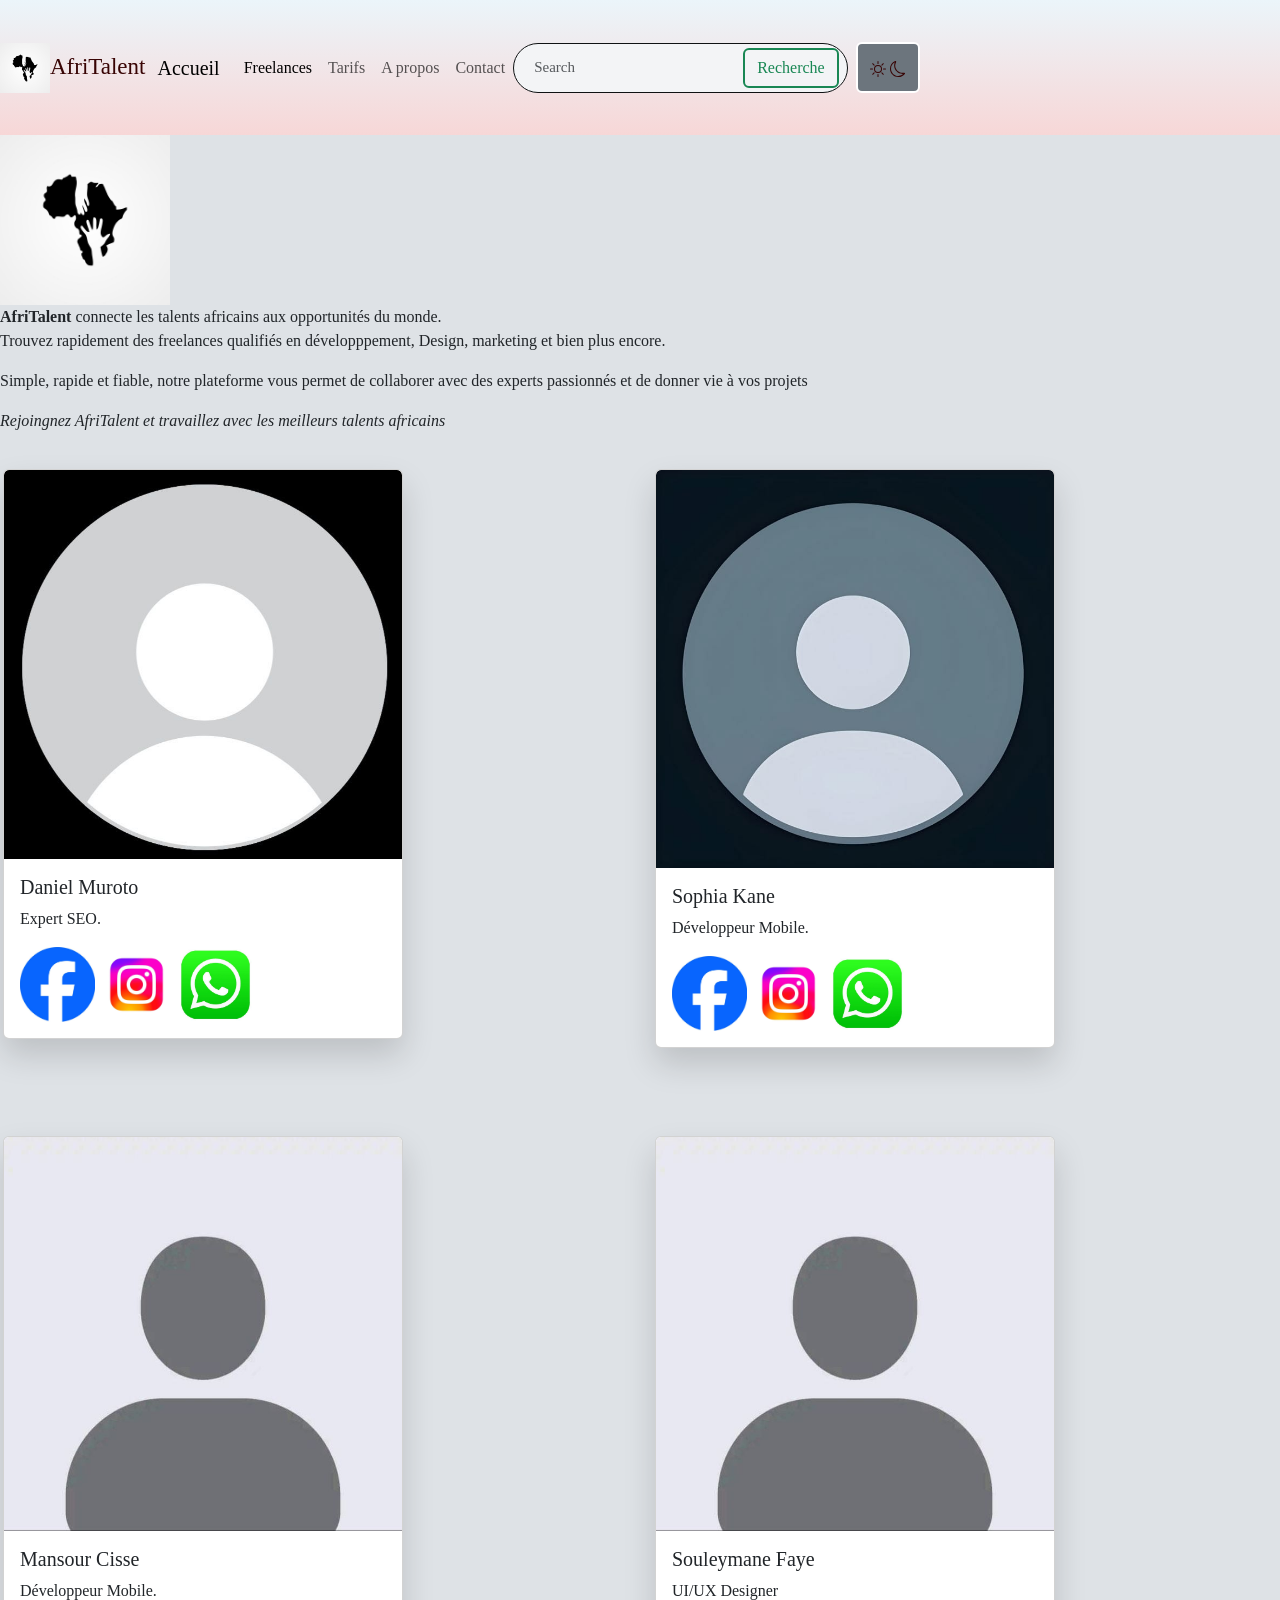
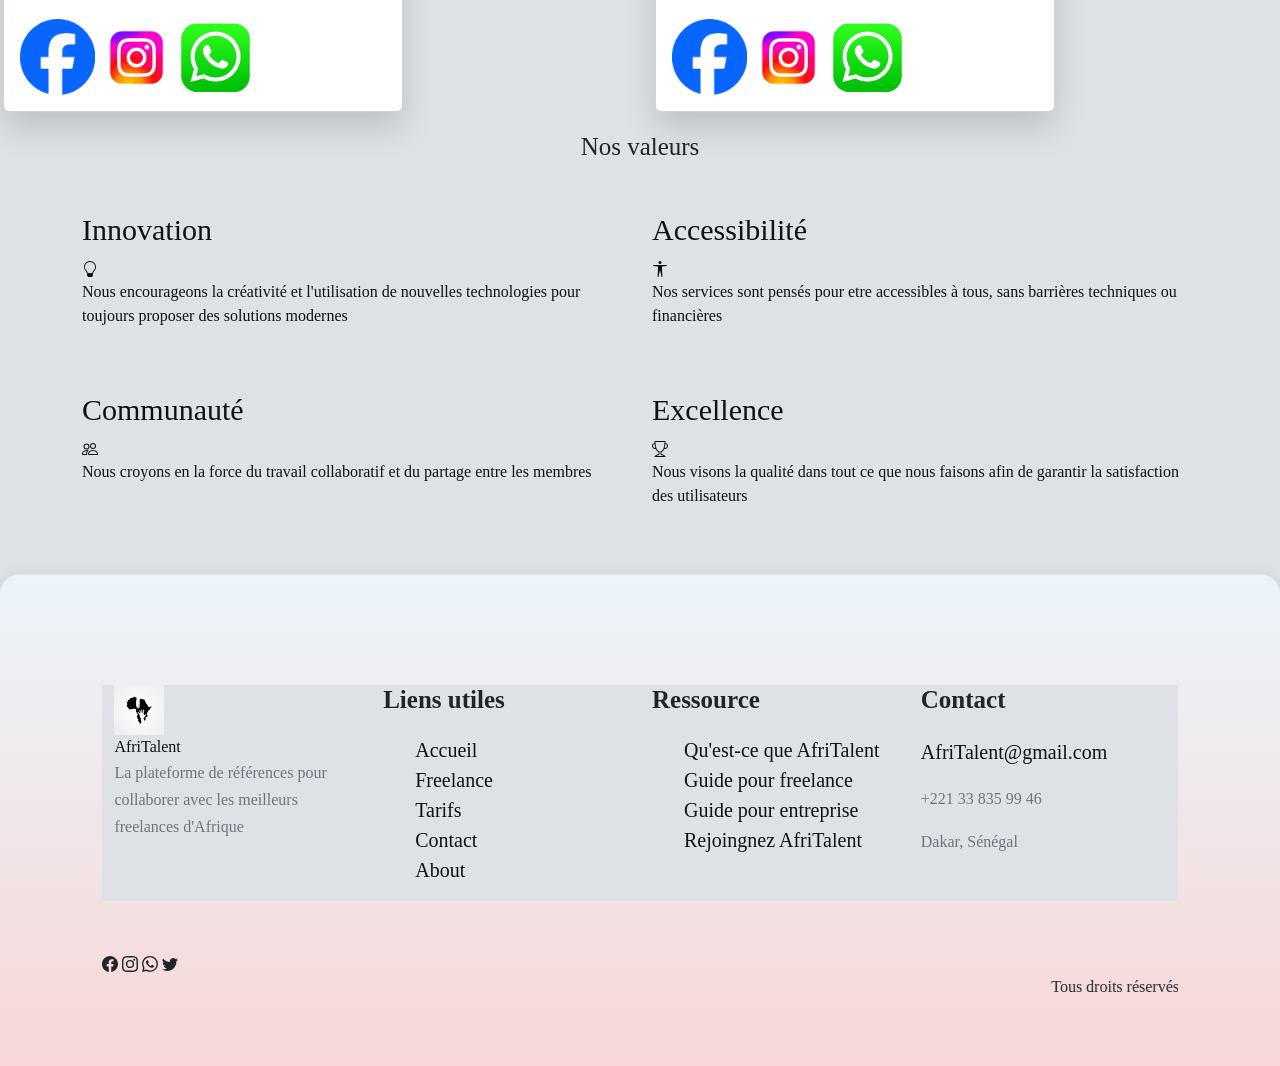
==== commit 1092231a: "JS : dark mode avec localStorage, navbar dynamique au scroll" ====
--- a/About.html
+++ b/About.html
@@ -48,6 +48,14 @@
         <input class="form-control me-2" type="search" placeholder="Search" aria-label="Search"/>
         <button class="btn btn-outline-success" type="submit">Recherche</button>
       </form>
+      <button id="theme-toggle" class="btn btn-secondary ms-2" type="button">
+        <span class="icon-light"><svg xmlns="http://www.w3.org/2000/svg" width="16" height="16" fill="currentColor" class="bi bi-sun" viewBox="0 0 16 16">
+  <path d="M8 11a3 3 0 1 1 0-6 3 3 0 0 1 0 6m0 1a4 4 0 1 0 0-8 4 4 0 0 0 0 8M8 0a.5.5 0 0 1 .5.5v2a.5.5 0 0 1-1 0v-2A.5.5 0 0 1 8 0m0 13a.5.5 0 0 1 .5.5v2a.5.5 0 0 1-1 0v-2A.5.5 0 0 1 8 13m8-5a.5.5 0 0 1-.5.5h-2a.5.5 0 0 1 0-1h2a.5.5 0 0 1 .5.5M3 8a.5.5 0 0 1-.5.5h-2a.5.5 0 0 1 0-1h2A.5.5 0 0 1 3 8m10.657-5.657a.5.5 0 0 1 0 .707l-1.414 1.415a.5.5 0 1 1-.707-.708l1.414-1.414a.5.5 0 0 1 .707 0m-9.193 9.193a.5.5 0 0 1 0 .707L3.05 13.657a.5.5 0 0 1-.707-.707l1.414-1.414a.5.5 0 0 1 .707 0m9.193 2.121a.5.5 0 0 1-.707 0l-1.414-1.414a.5.5 0 0 1 .707-.707l1.414 1.414a.5.5 0 0 1 0 .707M4.464 4.465a.5.5 0 0 1-.707 0L2.343 3.05a.5.5 0 1 1 .707-.707l1.414 1.414a.5.5 0 0 1 0 .708"/>
+</svg></span>
+        <span class="icon-dark"><svg xmlns="http://www.w3.org/2000/svg" width="16" height="16" fill="currentColor" class="bi bi-moon" viewBox="0 0 16 16">
+  <path d="M6 .278a.77.77 0 0 1 .08.858 7.2 7.2 0 0 0-.878 3.46c0 4.021 3.278 7.277 7.318 7.277q.792-.001 1.533-.16a.79.79 0 0 1 .81.316.73.73 0 0 1-.031.893A8.35 8.35 0 0 1 8.344 16C3.734 16 0 12.286 0 7.71 0 4.266 2.114 1.312 5.124.06A.75.75 0 0 1 6 .278M4.858 1.311A7.27 7.27 0 0 0 1.025 7.71c0 4.02 3.279 7.276 7.319 7.276a7.32 7.32 0 0 0 5.205-2.162q-.506.063-1.029.063c-4.61 0-8.343-3.714-8.343-8.29 0-1.167.242-2.278.681-3.286"/>
+</svg></span>
+      </button>
     </div>
   </div>
 </nav>
@@ -230,7 +238,8 @@
 
 </footer>
 
-     
+   <button id="back-to-top"></button>
+  
     <!-- Bootstrap 5 via CDN : script JavaScript --> 
 <script 
 src="https://cdn.jsdelivr.net/npm/bootstrap@5.3.0/dist/js/bootstrap.bundle.min.js"
--- a/css/style.css
+++ b/css/style.css
@@ -305,6 +305,8 @@
 
 /* Section appel à l'action  */
 .cta-btn{
+    background-color: #475361;
+    color: #e5E7EB;
     border: 3px solid;
      box-shadow: 0 1rem 2rem hsl(0 0% 0% / .15 );
 
@@ -460,7 +462,7 @@
     /* hero: typographie reduit */
     #Hero h1{
         font-size: 28px;
-        line-height: 1.4 !important; 
+        line-height: 1.4; 
     }
     #Hero h2{
         font-size: 19px;
@@ -529,3 +531,55 @@
     }
    
 }
+/* mode sombre */
+[data-theme="dark"] body {
+    background-color: var(--footer-color);
+    color:#595959;
+}
+/* [data-theme="dark"] .navbar{
+    background-color: #190886;
+} */
+/* COULEUR DES LIENS ET TAILLE DANS LA NAV EN MODE SOMBRE */
+[data-theme="dark"] .navbar a , .navbar span{
+    color: #380404;
+    font-size: 23px;
+}
+/* style applique au scroll */
+.navbar .navbar-scrolled{
+    padding: 12px 50px;
+    box-shadow: 0 4px 20px rgba(0, 0,0,0.05);
+}
+
+[data-theme="dark"].navbar .navbar-scrolled{
+    box-shadow: 0 4px 20px rgba(0, 0,0,0.05);
+} 
+#back-to-top{
+    /* reste fixe en haut pendant le defilement */
+    position: fixed;
+    bottom: 30px;
+    right: 30px;
+
+    /* reste au dessus du contenu */
+    z-index: 99;
+    background-color: #333333;
+    color: #FFFFFF;
+    border: none;
+    border-radius: 50%;
+    width: 50px;
+    height: 50px;
+    font-size: 20px;
+    cursor: pointer;
+    opacity: 0;
+    visibility: hidden;
+    transition: opacity 0.4 ease, visibility 0.4 ease, backgroud-color 0.3 ease;
+}
+#back-to-top:hover{
+    background-color: #555555;
+}
+
+#back-to-top.show{
+    opacity: 1;
+    visibility: visible;
+}
+
+
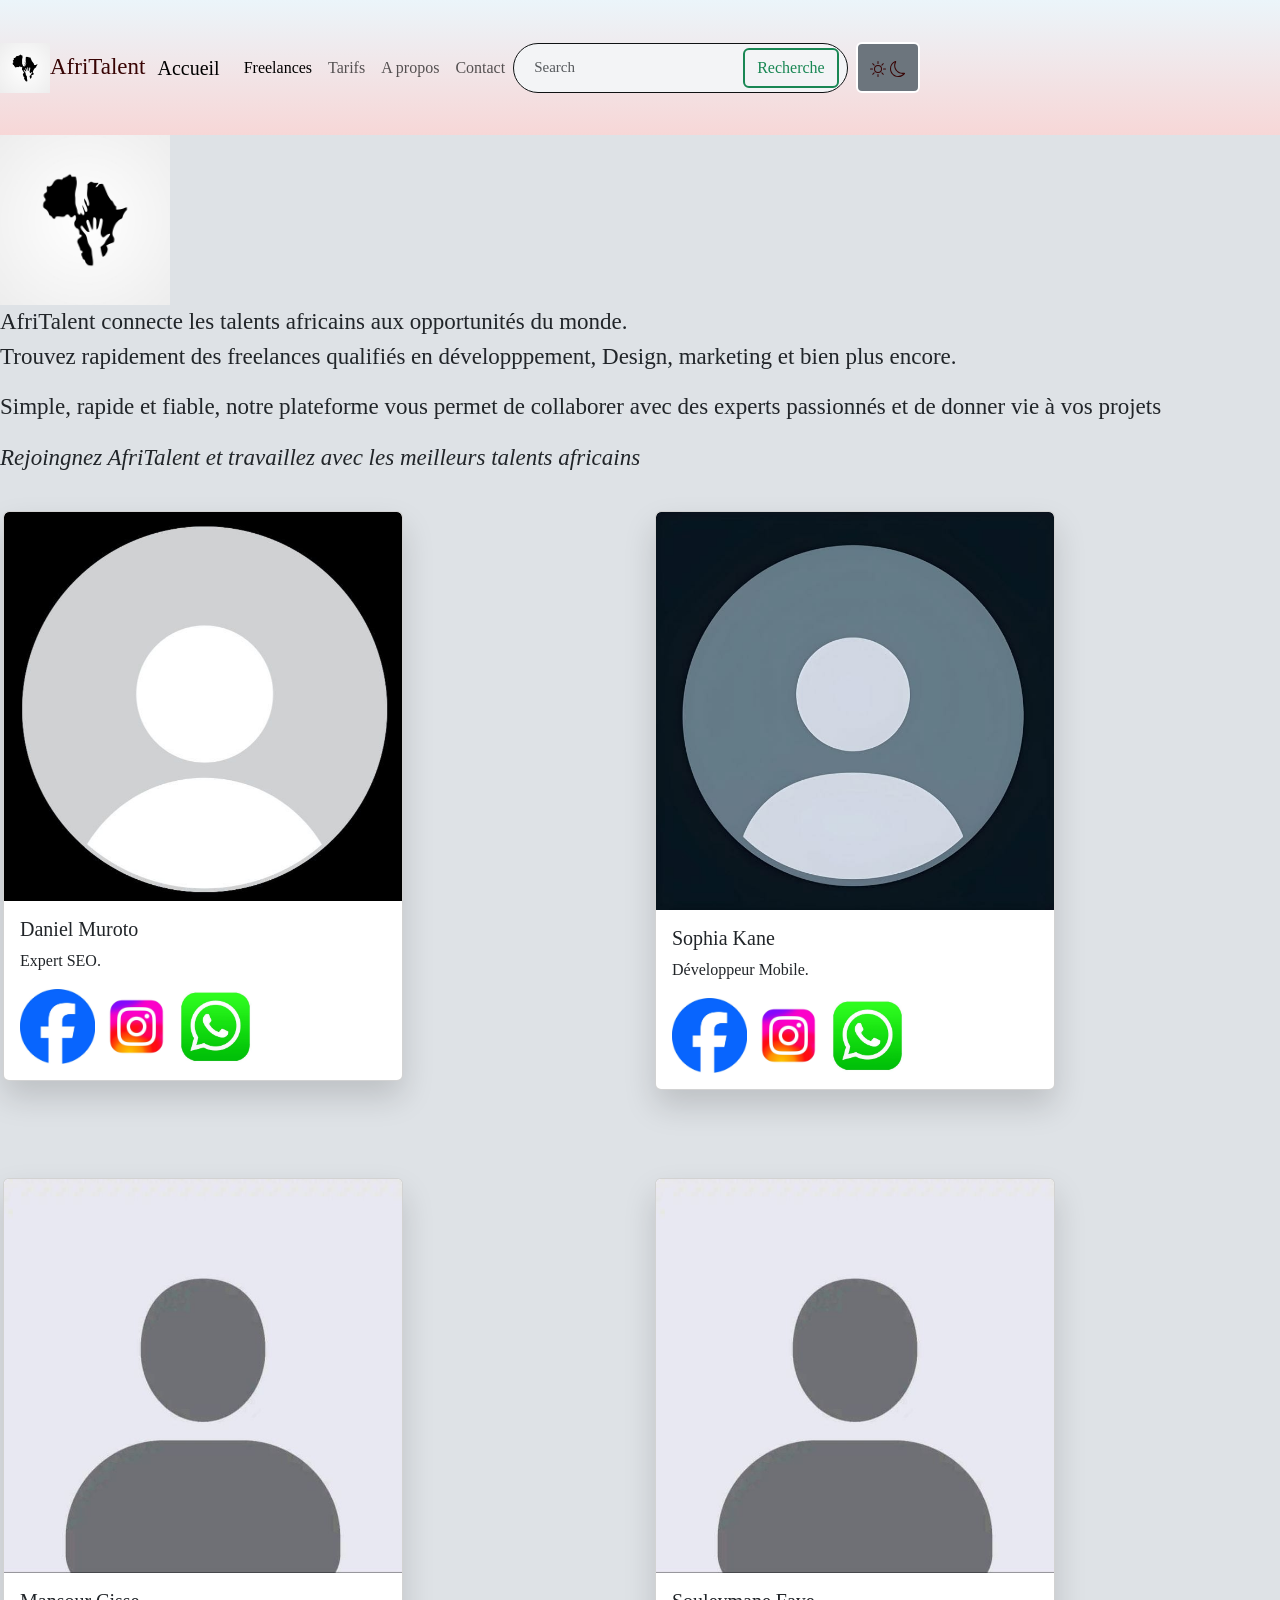
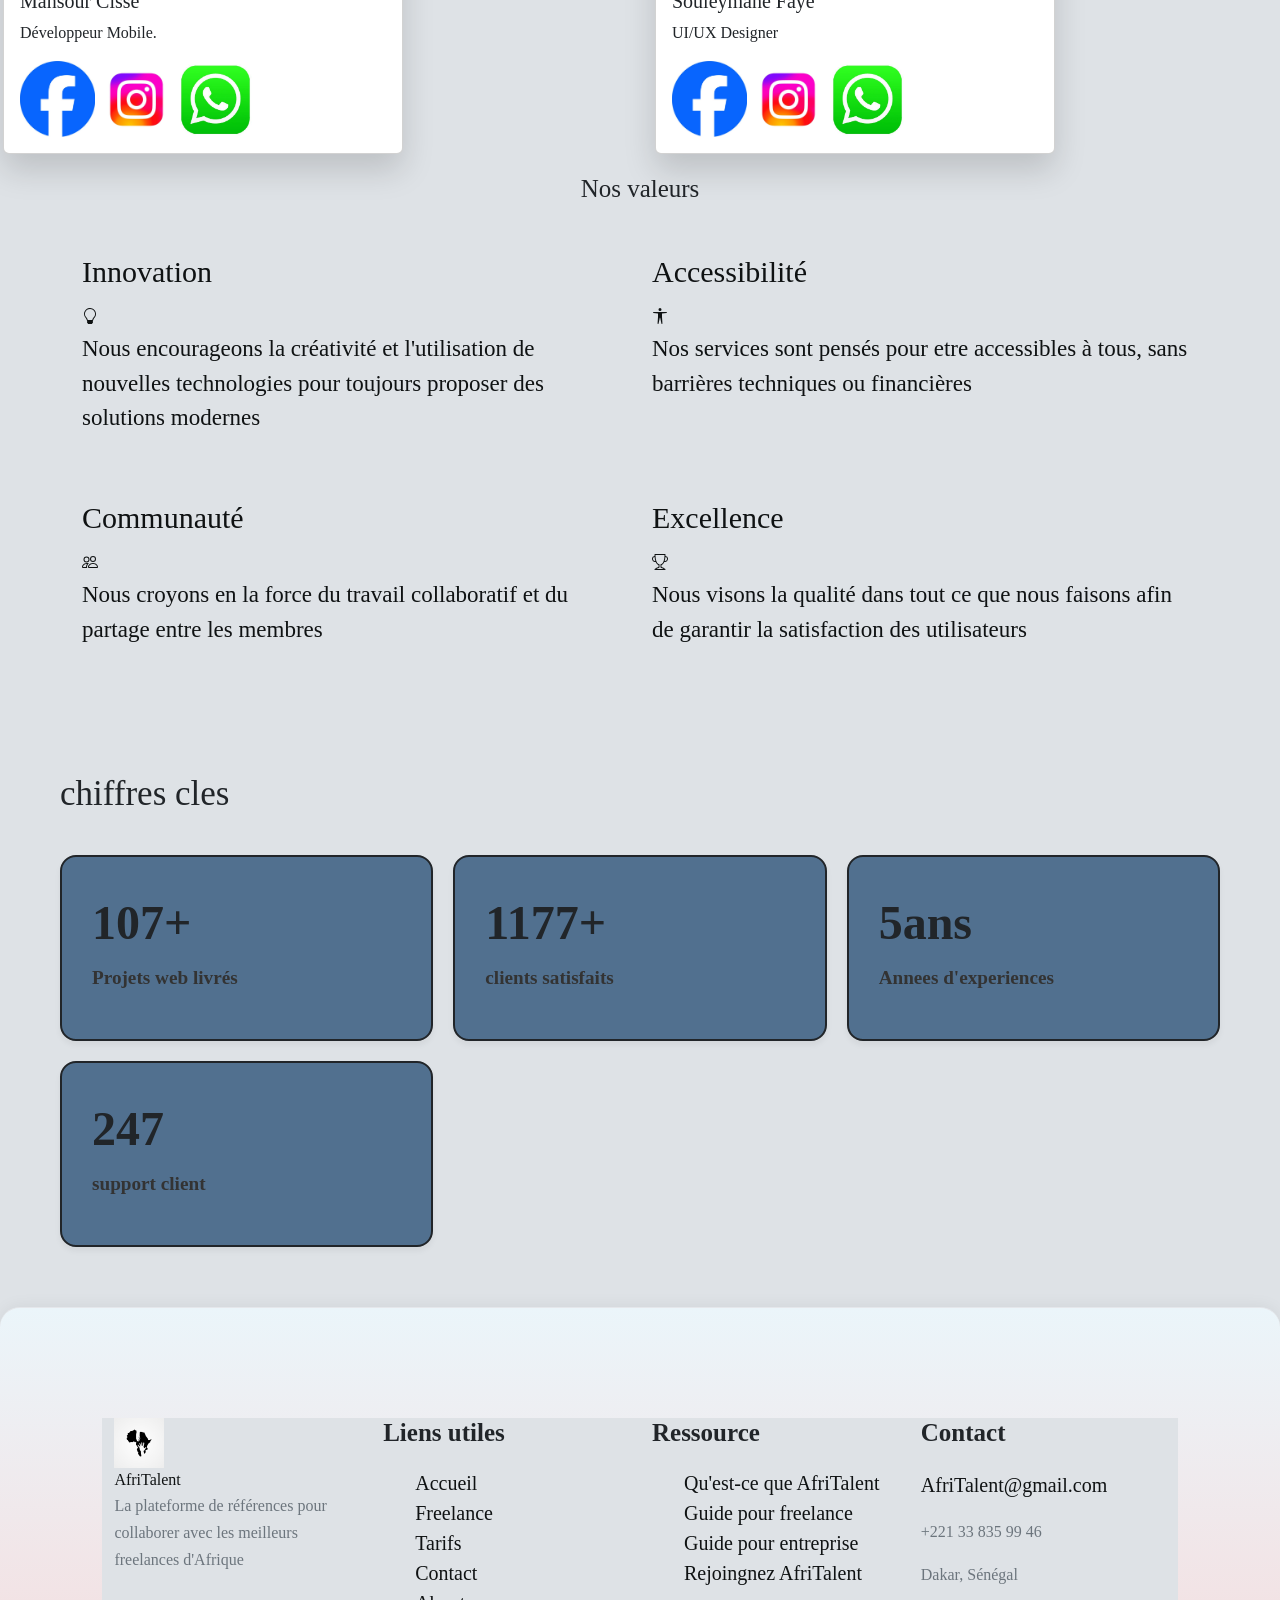
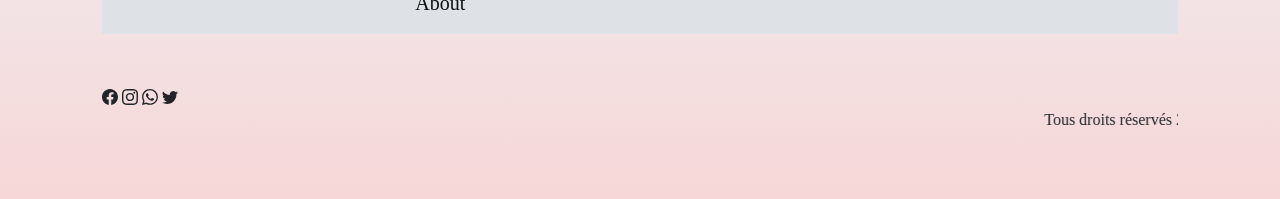
==== commit 3485e5a0: "JS : compteurs animés au scroll et animations fade-in des sections" ====
--- a/About.html
+++ b/About.html
@@ -63,7 +63,7 @@
 <main>
 
   <!--section Histoire--> 
-  <section>
+  <section id="about">
     <div class="histoire">
       <img src="images/Valorous Hope for African Youth - Logo Design.jpg" width="170">
       <p><strong>AfriTalent</strong>
@@ -174,8 +174,32 @@
      
 
   </section>
-
-
+<!-- section about chiffre -->
+<section class="fade-in-section cle ">
+  <H2>chiffres cles</H2>
+  <div class="bento-grid">
+    <div class="bento-item">
+      <div class="stat-number"><span class="statistique" data-target="150">0</span>+</div>
+      <p class="stat-label">Projets web livrés</p>
+    </div>
+
+    <div class="bento-item">
+      <div class="stat-number"><span class="statistique" data-target="15450">0</span>+</div>
+      <p class="stat-label">clients satisfaits</p>
+    </div>
+
+    <div class="bento-item">
+      <div class="stat-number"><span class="statistique" data-target="5">0</span>ans</div>
+      <p class="stat-label">Annees d'experiences</p>
+    </div>
+     
+    <div class="bento-item">
+      <div class="stat-number"><span class="statistique" data-target="24">0</span>7</div>
+      <p class="stat-label">support client</p>
+    </div>
+  </div>
+
+</section>
 </main>
 
 <!--Pied de page-->
--- a/css/style.css
+++ b/css/style.css
@@ -382,6 +382,58 @@
     border: 1px solid;
     border-radius: 10px;
     font-size: 16px;
+}
+
+/* section about */
+#about{
+    font-weight: 300;
+    font-size: 23px;
+}
+#Valeur{
+     font-weight: 300;
+    font-size: 23px;
+}
+.cle{
+    padding: 60px 20px;
+    max-width: 1200px;
+    margin: 0 auto;
+}
+.bento-grid{
+    display: grid;
+    grid-template-columns: repeat(3, 1fr);
+    gap: 20px;
+}
+.bento-item{
+    background-color: #51708f;
+    border-radius: 16px;
+    padding: 30px;
+    box-shadow: 0 4px 6px rgba(0, 0,0,0.05);
+    display: flex;
+    flex-direction: column;
+    justify-content: center;
+    border: 2px solid;
+    /* transition fluide essentielle pour l'effet hover */
+    transition: transform 0.4s  cubic-bezier(0.175, 0.885, 0.32, 1.275);
+
+    box-shadow: 0.4s ease;
+    /* cursor definit la forme du curseur lorsque le pointeur est au dessus de l'element */
+    cursor: pointer;  
+}
+.bento-item:hover{
+    transform: rotateX('angle');
+    box-shadow: 0 20px 40px rgba(79,70, 229, 0.12);
+    border-color: #444;
+}
+
+.stat-number{
+    font-size: 3rem;
+    font-weight: 800;
+    margin-bottom: 5px;
+}
+.stat-label{
+    font-size: 1.2rem;
+    font-weight: 600;
+    color: #333;
 }
 
 /* information de contact */
@@ -450,6 +502,9 @@
     font-size: 20px;
     
 }
+
+/* commit 5 */
+
 /* mobile 375px */
 @media(max-width:575px){
     /* navbar:hamburger fonctionnel */
@@ -476,6 +531,9 @@
     .bento{
         grid-template-columns: 1fr;
     }
+    .bento-grid{
+        grid-template-columns: 1fr;
+    }
      /* temoignage*/
      .carousel-caption{
     color:var(--footer-color);
@@ -531,6 +589,8 @@
     }
    
 }
+/* commit 6 */
+
 /* mode sombre */
 [data-theme="dark"] body {
     background-color: var(--footer-color);
@@ -582,4 +642,14 @@
     visibility: visible;
 }
 
-
+/* commit7 */
+.fade-in-section{
+    opacity: 0;
+    transform: translateY(20px);
+    transition: opacity 0.6s ease-out, transform 0.6s ease-out;
+}
+.fade-in-section.is-visible{
+    opacity: 1;
+    transform: translateY(0);
+}
+
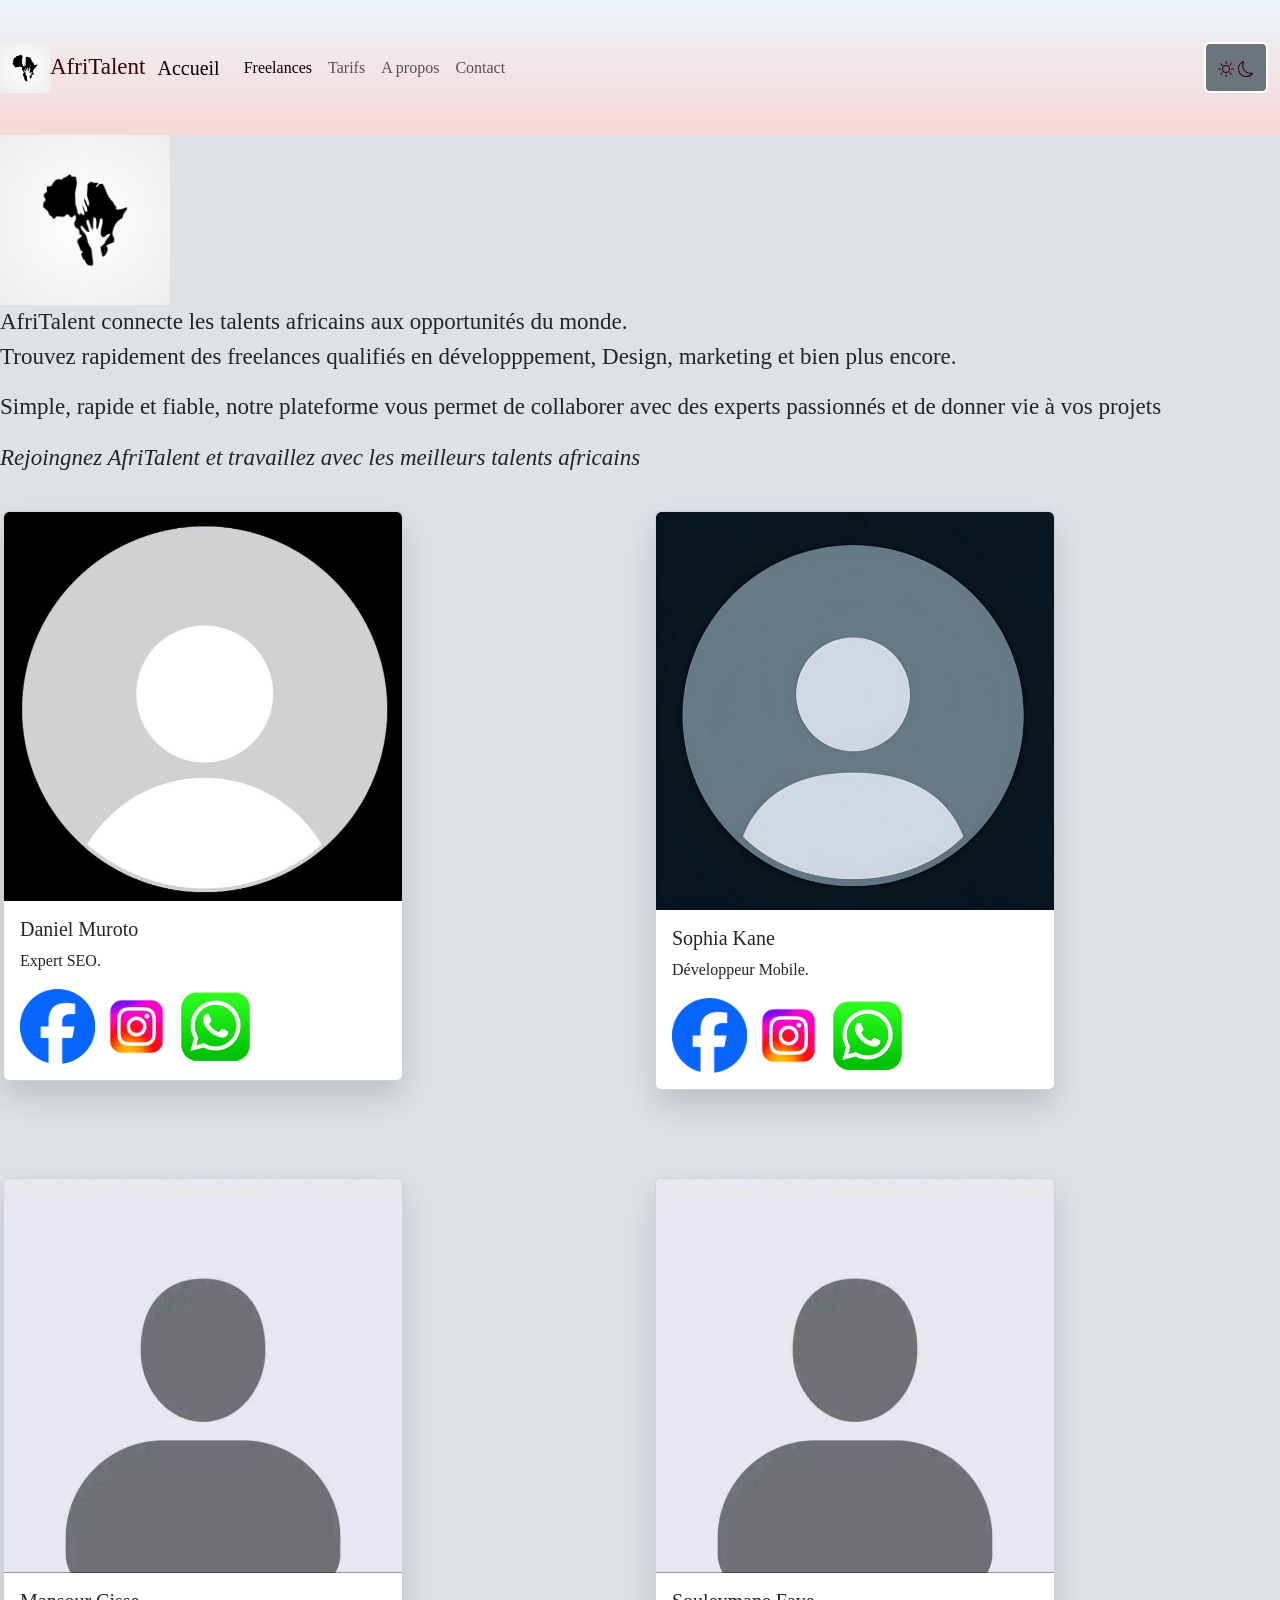
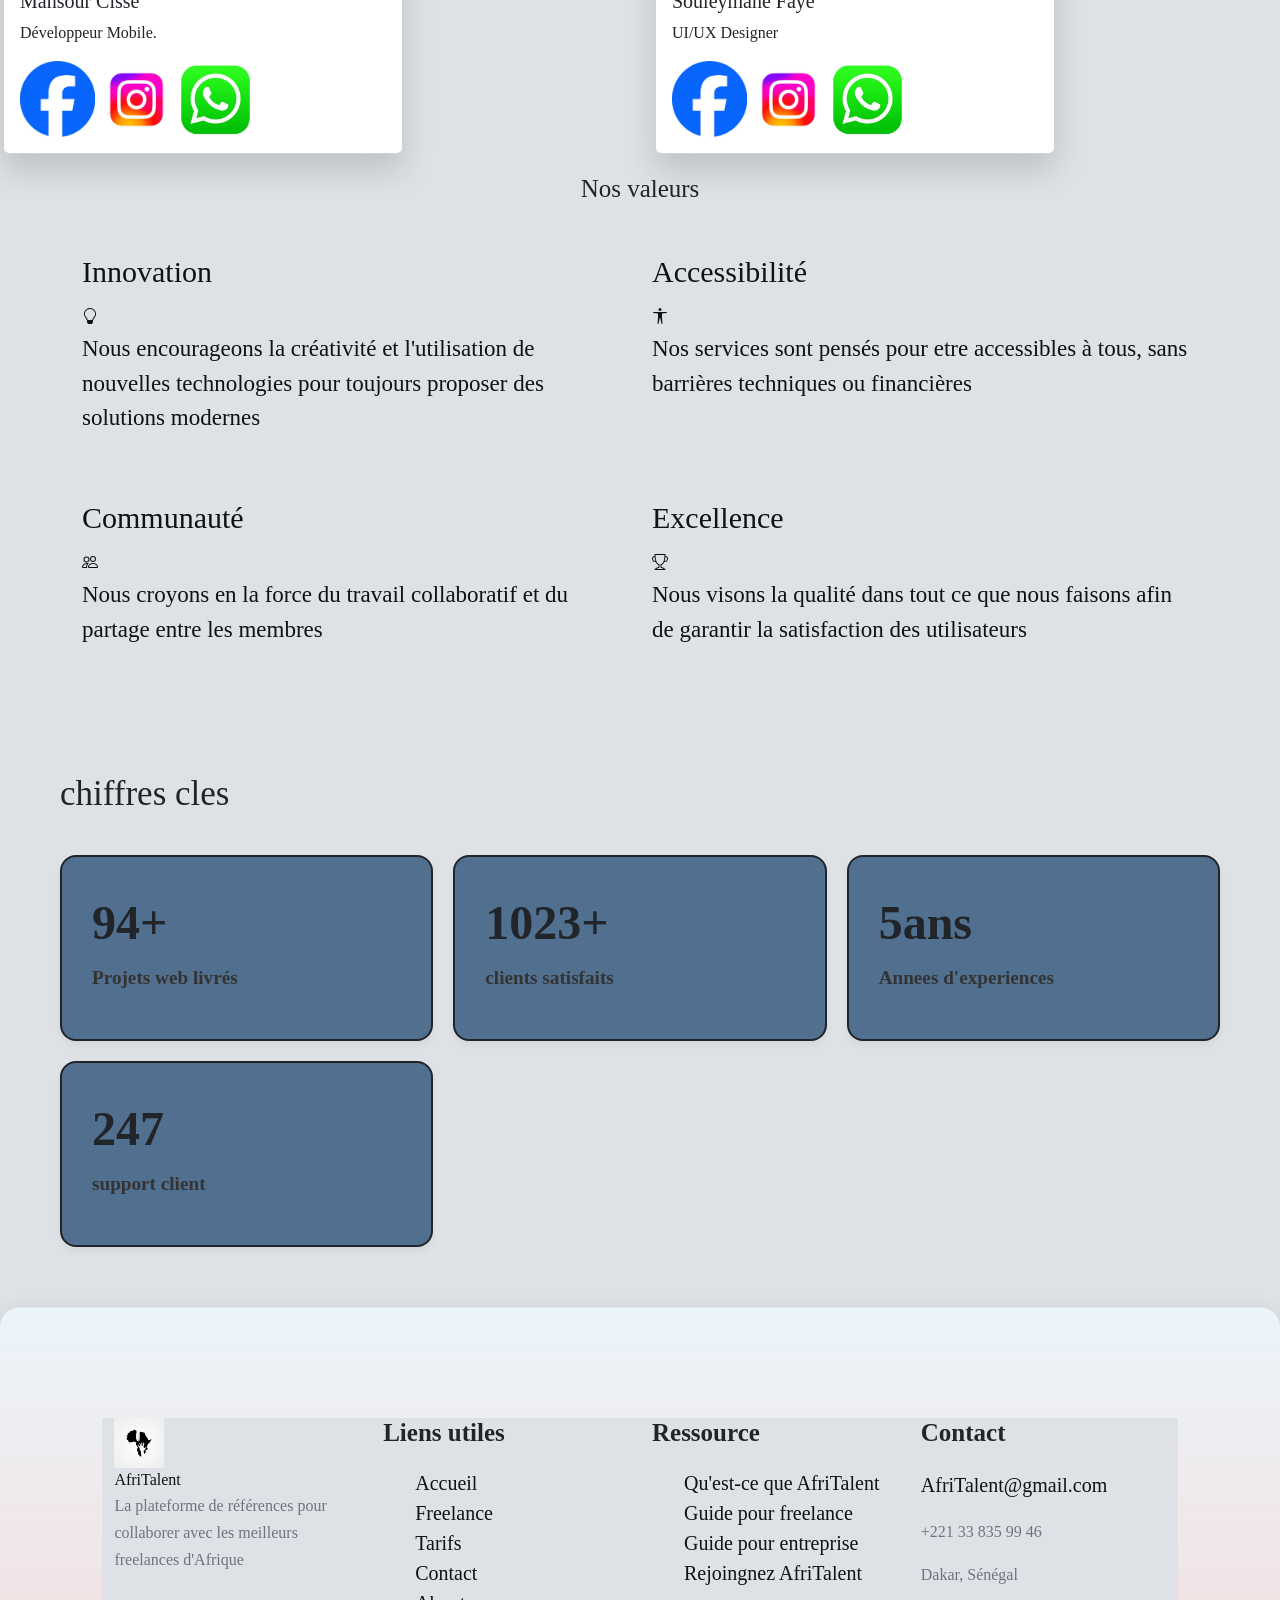
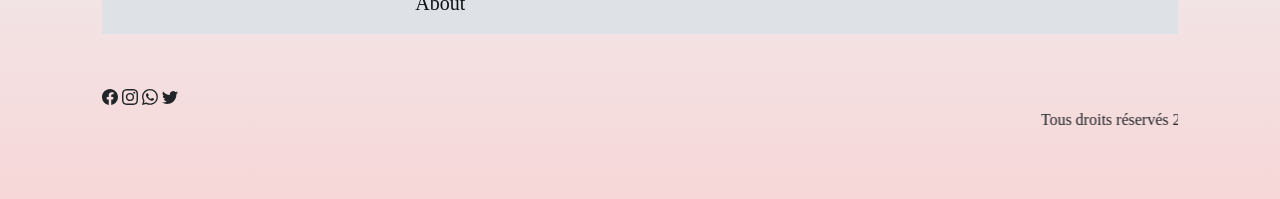
==== commit afe986e5: "JS : filtrage dynamique des freelances et validation du formulaire de contact" ====
--- a/About.html
+++ b/About.html
@@ -44,19 +44,15 @@
           <a class="nav-link"  href="Contact.html">Contact</a>
         </li>
       </ul>
-       <form class="d-flex" role="search">
-        <input class="form-control me-2" type="search" placeholder="Search" aria-label="Search"/>
-        <button class="btn btn-outline-success" type="submit">Recherche</button>
-      </form>
-      <button id="theme-toggle" class="btn btn-secondary ms-2" type="button">
+    </div>
+    <button id="theme-toggle" class="btn btn-secondary ms-2" type="button">
         <span class="icon-light"><svg xmlns="http://www.w3.org/2000/svg" width="16" height="16" fill="currentColor" class="bi bi-sun" viewBox="0 0 16 16">
-  <path d="M8 11a3 3 0 1 1 0-6 3 3 0 0 1 0 6m0 1a4 4 0 1 0 0-8 4 4 0 0 0 0 8M8 0a.5.5 0 0 1 .5.5v2a.5.5 0 0 1-1 0v-2A.5.5 0 0 1 8 0m0 13a.5.5 0 0 1 .5.5v2a.5.5 0 0 1-1 0v-2A.5.5 0 0 1 8 13m8-5a.5.5 0 0 1-.5.5h-2a.5.5 0 0 1 0-1h2a.5.5 0 0 1 .5.5M3 8a.5.5 0 0 1-.5.5h-2a.5.5 0 0 1 0-1h2A.5.5 0 0 1 3 8m10.657-5.657a.5.5 0 0 1 0 .707l-1.414 1.415a.5.5 0 1 1-.707-.708l1.414-1.414a.5.5 0 0 1 .707 0m-9.193 9.193a.5.5 0 0 1 0 .707L3.05 13.657a.5.5 0 0 1-.707-.707l1.414-1.414a.5.5 0 0 1 .707 0m9.193 2.121a.5.5 0 0 1-.707 0l-1.414-1.414a.5.5 0 0 1 .707-.707l1.414 1.414a.5.5 0 0 1 0 .707M4.464 4.465a.5.5 0 0 1-.707 0L2.343 3.05a.5.5 0 1 1 .707-.707l1.414 1.414a.5.5 0 0 1 0 .708"/>
-</svg></span>
+         <path d="M8 11a3 3 0 1 1 0-6 3 3 0 0 1 0 6m0 1a4 4 0 1 0 0-8 4 4 0 0 0 0 8M8 0a.5.5 0 0 1 .5.5v2a.5.5 0 0 1-1 0v-2A.5.5 0 0 1 8 0m0 13a.5.5 0 0 1 .5.5v2a.5.5 0 0 1-1 0v-2A.5.5 0 0 1 8 13m8-5a.5.5 0 0 1-.5.5h-2a.5.5 0 0 1 0-1h2a.5.5 0 0 1 .5.5M3 8a.5.5 0 0 1-.5.5h-2a.5.5 0 0 1 0-1h2A.5.5 0 0 1 3 8m10.657-5.657a.5.5 0 0 1 0 .707l-1.414 1.415a.5.5 0 1 1-.707-.708l1.414-1.414a.5.5 0 0 1 .707 0m-9.193 9.193a.5.5 0 0 1 0 .707L3.05 13.657a.5.5 0 0 1-.707-.707l1.414-1.414a.5.5 0 0 1 .707 0m9.193 2.121a.5.5 0 0 1-.707 0l-1.414-1.414a.5.5 0 0 1 .707-.707l1.414 1.414a.5.5 0 0 1 0 .707M4.464 4.465a.5.5 0 0 1-.707 0L2.343 3.05a.5.5 0 1 1 .707-.707l1.414 1.414a.5.5 0 0 1 0 .708"/>
+        </svg></span>
         <span class="icon-dark"><svg xmlns="http://www.w3.org/2000/svg" width="16" height="16" fill="currentColor" class="bi bi-moon" viewBox="0 0 16 16">
-  <path d="M6 .278a.77.77 0 0 1 .08.858 7.2 7.2 0 0 0-.878 3.46c0 4.021 3.278 7.277 7.318 7.277q.792-.001 1.533-.16a.79.79 0 0 1 .81.316.73.73 0 0 1-.031.893A8.35 8.35 0 0 1 8.344 16C3.734 16 0 12.286 0 7.71 0 4.266 2.114 1.312 5.124.06A.75.75 0 0 1 6 .278M4.858 1.311A7.27 7.27 0 0 0 1.025 7.71c0 4.02 3.279 7.276 7.319 7.276a7.32 7.32 0 0 0 5.205-2.162q-.506.063-1.029.063c-4.61 0-8.343-3.714-8.343-8.29 0-1.167.242-2.278.681-3.286"/>
-</svg></span>
+        <path d="M6 .278a.77.77 0 0 1 .08.858 7.2 7.2 0 0 0-.878 3.46c0 4.021 3.278 7.277 7.318 7.277q.792-.001 1.533-.16a.79.79 0 0 1 .81.316.73.73 0 0 1-.031.893A8.35 8.35 0 0 1 8.344 16C3.734 16 0 12.286 0 7.71 0 4.266 2.114 1.312 5.124.06A.75.75 0 0 1 6 .278M4.858 1.311A7.27 7.27 0 0 0 1.025 7.71c0 4.02 3.279 7.276 7.319 7.276a7.32 7.32 0 0 0 5.205-2.162q-.506.063-1.029.063c-4.61 0-8.343-3.714-8.343-8.29 0-1.167.242-2.278.681-3.286"/>
+        </svg></span>
       </button>
-    </div>
   </div>
 </nav>
 
--- a/css/style.css
+++ b/css/style.css
@@ -361,6 +361,7 @@
 }
 
 /* section contact */
+/* formulaire */
 #container{
     width: 90%;
     margin: 50px;
@@ -652,4 +653,33 @@
     opacity: 1;
     transform: translateY(0);
 }
-
+.error{
+    color: red;
+    font-size: 0.9em;
+}
+.sucess{
+    color: green;
+    font-size: 1.1em;
+}
+
+/* filtrage */;
+/* boutons de filtrage */
+.fil{
+    display: flex;
+    gap: 8px;
+    flex-wrap: wrap;
+    margin-bottom: 25px;
+}
+.filter-btn{
+    padding: 8px 14px;
+    border: 1px solid;
+    border-radius: 20px;
+    cursor: pointer;
+    transition: all 0.2q;
+}
+.filter-btn.active, .filter-btn:hover{
+    background: #828fd9;
+    color: white;
+    border-color: #0026FF;
+
+}
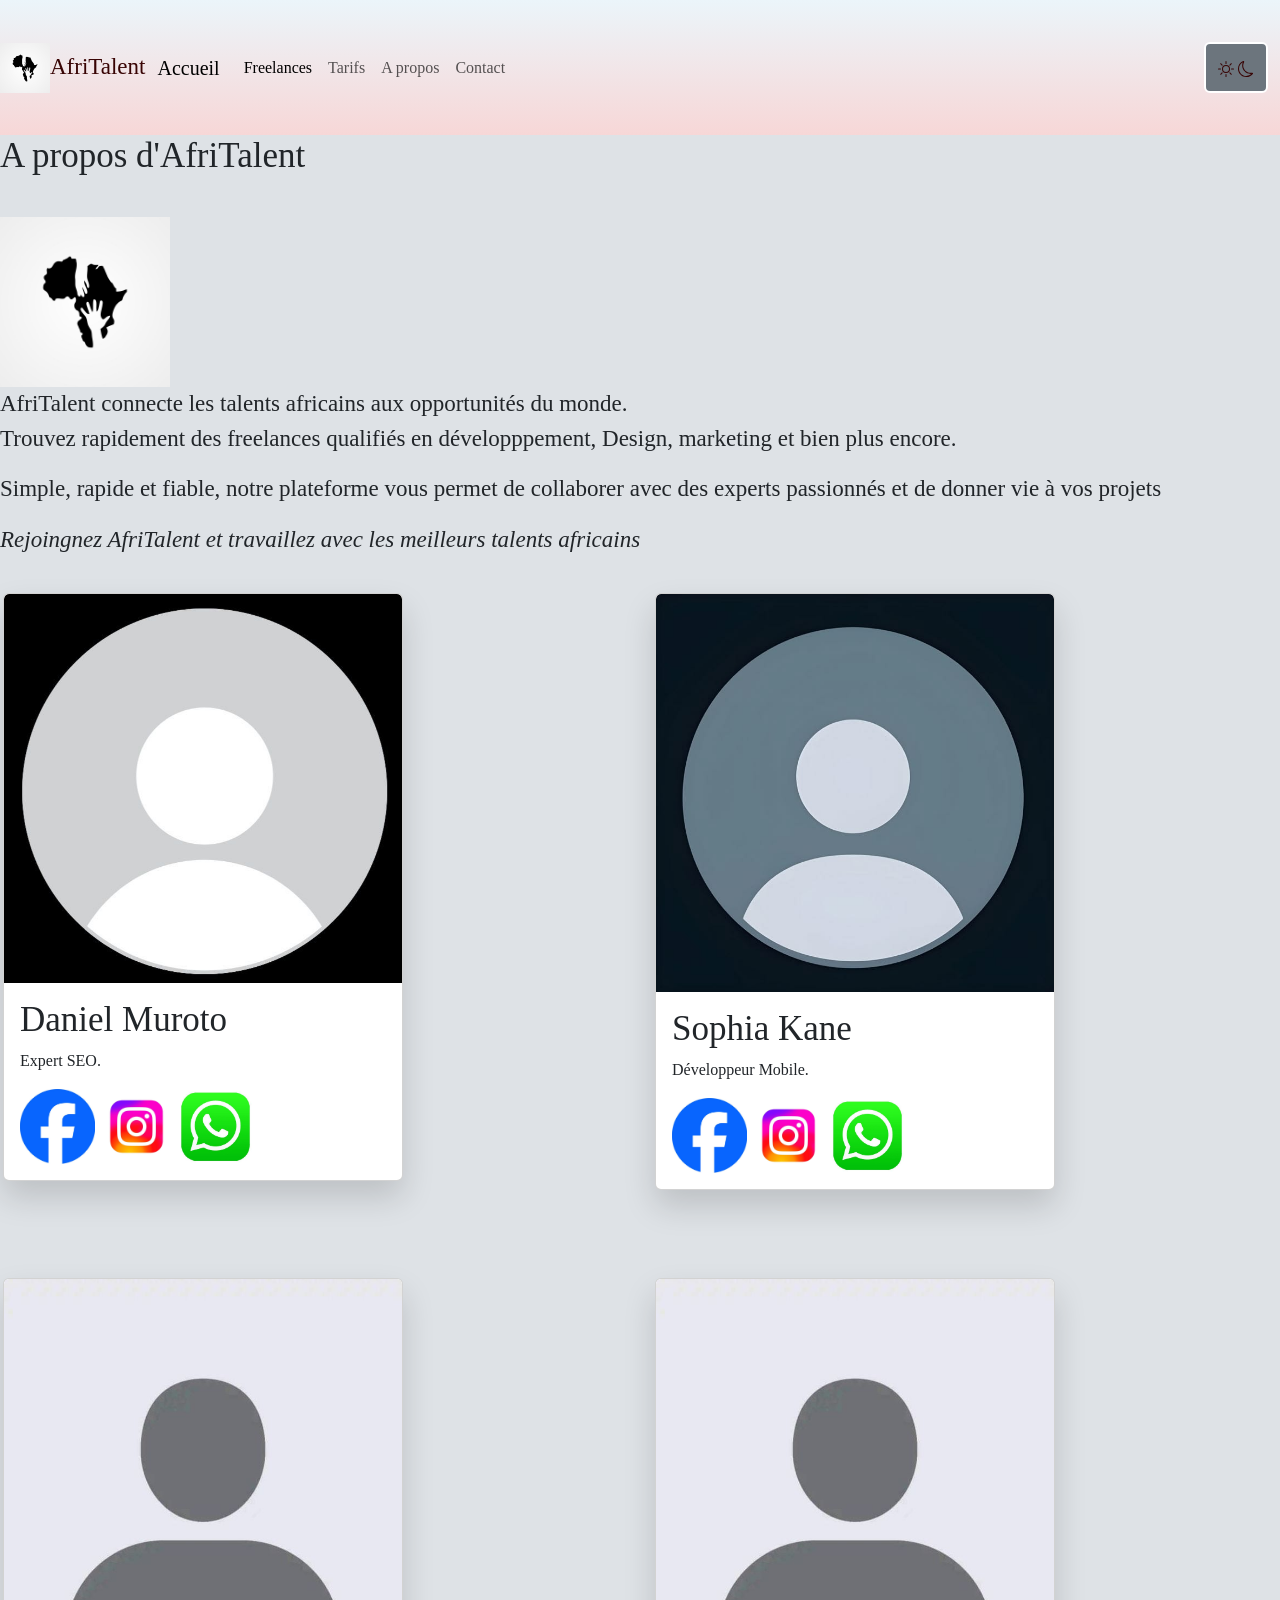
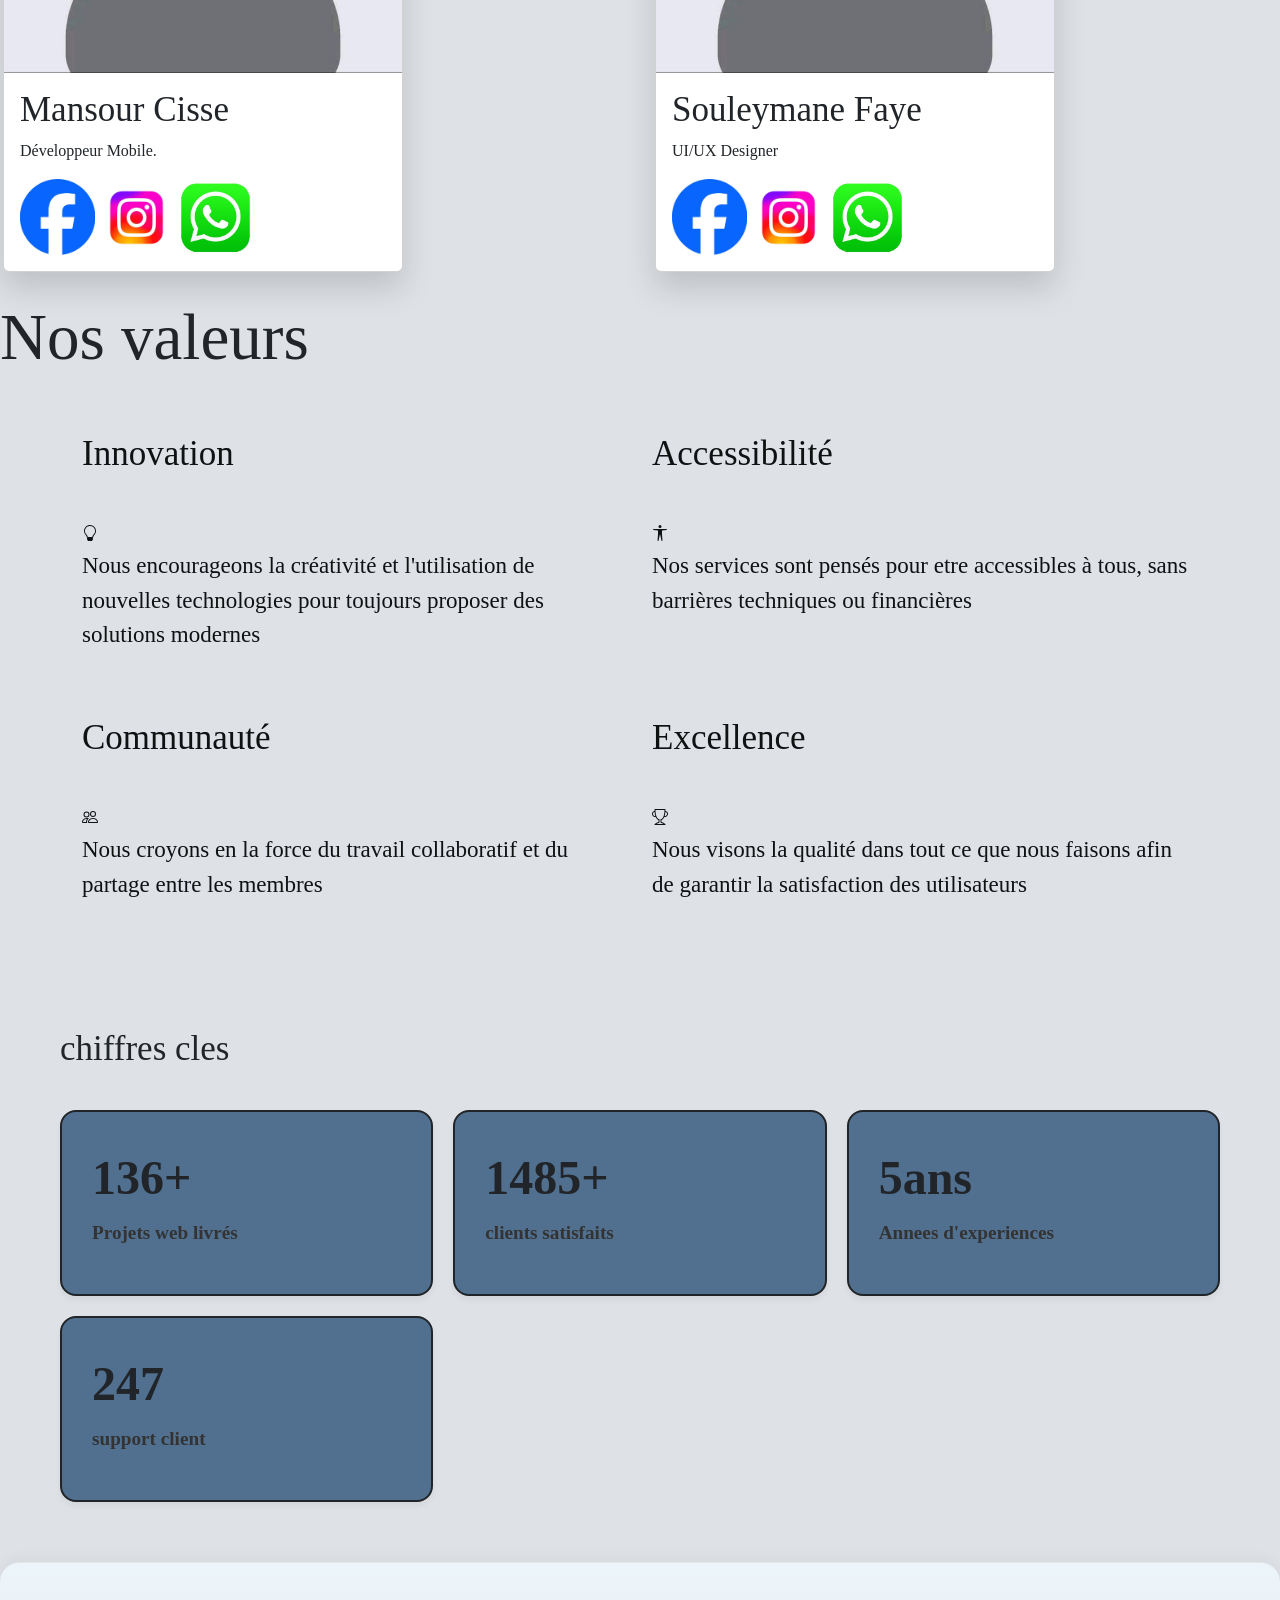
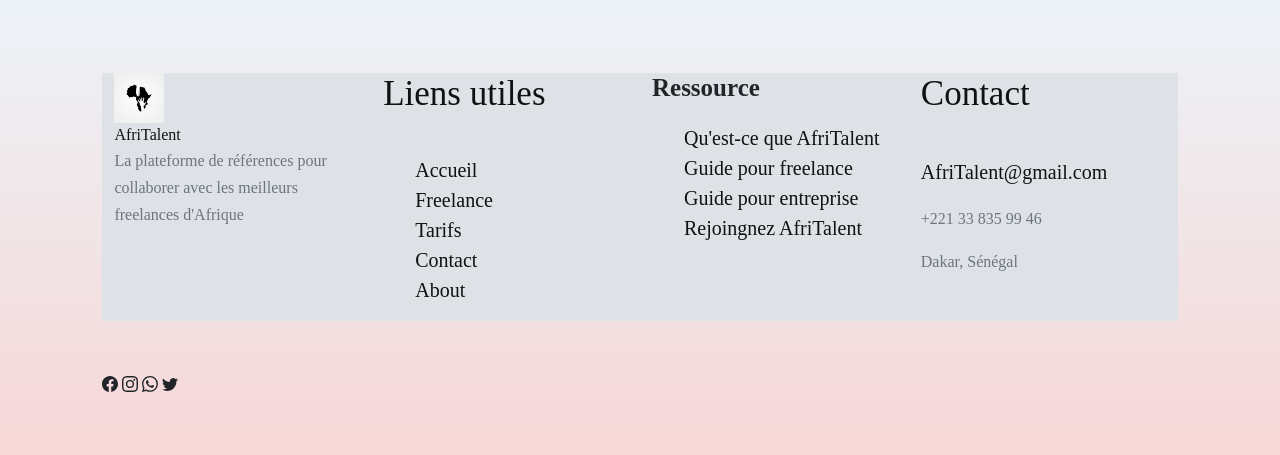
==== commit d1789a23: "Finalisation : corrections responsive, optimisation du code et commentaires" ====
--- a/About.html
+++ b/About.html
@@ -23,7 +23,7 @@
     <!-- Le contenu de la page sera ajoute ici --> 
 
 <nav class="navbar navbar-expand-lg bg-body-tertiary">
-  <img src="images/Valorous Hope for African Youth - Logo Design.jpg" alt="logo" width="50"><span>AfriTalent</span>
+  <img src="images/Logo-Design.jpg" alt="logo" width="50"><span>AfriTalent</span>
   <div class="container-fluid">
     <a class="navbar-brand" href="index.html">Accueil</a>
     <button class="navbar-toggler" type="button" data-bs-toggle="collapse" data-bs-target="#navbarNav" aria-controls="navbarNav" aria-expanded="false" aria-label="Toggle navigation">
@@ -60,8 +60,9 @@
 
   <!--section Histoire--> 
   <section id="about">
+    <h2>A propos d'AfriTalent</h2>
     <div class="histoire">
-      <img src="images/Valorous Hope for African Youth - Logo Design.jpg" width="170">
+      <img src="images/Logo-Design.jpg" alt="Logo" width="170">
       <p><strong>AfriTalent</strong>
         connecte les talents africains aux opportunités du monde. <br>Trouvez rapidement des freelances qualifiés en développpement, Design, marketing et bien plus encore.
       </p>
@@ -77,49 +78,49 @@
     <div class="row row-cols-1 row-cols-md-2 g-4">
   <div class="col">
     <div class="card">
-      <img src="images/télécharger (7).jpg" class="card-img-top" width="75">
-      <div class="card-body">
-        <h5 class="card-title">Daniel Muroto</h5>
+      <img src="images/télécharger7.jpg" alt="Daniel" class="card-img-top" width="75">
+      <div class="card-body">
+        <h2 class="card-title">Daniel Muroto</h2>
         <p class="card-text">Expert SEO.</p>
-        <a href="#" > <img src="images/Facebook Logo Icon Vector & Transparent PNG.jpg" width="75"></a>
-         <a href="#" > <img src="images/télécharger (20).jpg" width="75"></a>
-          <a href="#" > <img src="images/télécharger (21).jpg" width="75"></a>
-      </div>
-    </div>
-  </div>
-  <div class="col">
-    <div class="card">
-      <img src="images/télécharger (8).jpg" class="card-img-top" width="75">
-      <div class="card-body">
-        <h5 class="card-title">Sophia Kane</h5>
+        <a href="#" > <img src="images/Facebook.jpg" alt="Facebook" width="75"></a>
+         <a href="#" > <img src="images/télécharger20.jpg" alt="insta" width="75"></a>
+          <a href="#" > <img src="images/télécharger21.jpg" alt="whatsapp" width="75"></a>
+      </div>
+    </div>
+  </div>
+  <div class="col">
+    <div class="card">
+      <img src="images/télécharger8.jpg" alt="Sophia" class="card-img-top" width="75">
+      <div class="card-body">
+        <h2 class="card-title">Sophia Kane</h2>
         <p class="card-text">Développeur Mobile.</p>
-        <a href="#" > <img src="images/Facebook Logo Icon Vector & Transparent PNG.jpg" width="75"></a>
-         <a href="#" > <img src="images/télécharger (20).jpg" width="75"></a>
-          <a href="#" > <img src="images/télécharger (21).jpg" width="75"></a>
-      </div>
-    </div>
-  </div>
-  <div class="col">
-    <div class="card">
-      <img src="images/télécharger (6).jpg" class="card-img-top" alt="...">
-      <div class="card-body">
-        <h5 class="card-title">Mansour Cisse</h5>
+        <a href="#" > <img src="images/Facebook.jpg" alt="Facebook" width="75"></a>
+         <a href="#" > <img src="images/télécharger20.jpg" alt="insta" width="75"></a>
+          <a href="#" > <img src="images/télécharger21.jpg" alt="whatsapp" width="75"></a>
+      </div>
+    </div>
+  </div>
+  <div class="col">
+    <div class="card">
+      <img src="images/télécharger6.jpg" class="card-img-top" alt="Mansour">
+      <div class="card-body">
+        <h2 class="card-title">Mansour Cisse</h2>
         <p class="card-text">Développeur Mobile.</p>
-        <a href="#" > <img src="images/Facebook Logo Icon Vector & Transparent PNG.jpg" width="75"></a>
-         <a href="#" > <img src="images/télécharger (20).jpg" width="75"></a>
-          <a href="#" > <img src="images/télécharger (21).jpg" width="75"></a>
-      </div>
-    </div>
-  </div>
-  <div class="col">
-    <div class="card">
-      <img src="images/télécharger (6).jpg" class="card-img-top" width="75">
-      <div class="card-body">
-        <h5 class="card-title">Souleymane Faye</h5>
+        <a href="#" > <img src="images/Facebook.jpg" alt="Facebook" width="75"></a>
+         <a href="#" > <img src="images/télécharger20.jpg" alt="insta" width="75"></a>
+          <a href="#" > <img src="images/télécharger21.jpg" alt="whatsapp" width="75"></a>
+      </div>
+    </div>
+  </div>
+  <div class="col">
+    <div class="card">
+      <img src="images/télécharger6.jpg" alt="jule" class="card-img-top" width="75">
+      <div class="card-body">
+        <h2 class="card-title">Souleymane Faye</h2>
         <p class="card-text">UI/UX Designer </p>
-        <a href="#" > <img src="images/Facebook Logo Icon Vector & Transparent PNG.jpg" width="75"></a>
-         <a href="#" > <img src="images/télécharger (20).jpg" width="75"></a>
-          <a href="#" > <img src="images/télécharger (21).jpg" width="75"></a>
+        <a href="#" > <img src="images/Facebook.jpg" alt="Facebook" width="75"></a>
+         <a href="#" > <img src="images/télécharger20.jpg" alt="insta" width="75"></a>
+          <a href="#" > <img src="images/télécharger21.jpg" alt="whatsapp" width="75"></a>
       </div>
     </div>
   </div>
@@ -129,11 +130,11 @@
 
   <!--section Valeurs--> 
 <section id="Valeur"> 
-<h3><center>Nos valeurs</center></h3>
+<h1>Nos valeurs</h1>
  <div class="container">
     <div class="row g-4">
       <div class="col-12 col-md-6">
-        <h4>Innovation</h4>
+        <h2>Innovation</h2>
         <svg xmlns="http://www.w3.org/2000/svg" width="16" height="16" fill="currentColor" class="bi bi-lightbulb" viewBox="0 0 16 16">
           <path d="M2 6a6 6 0 1 1 10.174 4.31c-.203.196-.359.4-.453.619l-.762 1.769A.5.5 0 0 1 10.5 13a.5.5 0 0 1 0 1 .5.5 0 0 1 0 1l-.224.447a1 1 0 0 1-.894.553H6.618a1 1 0 0 1-.894-.553L5.5 15a.5.5 0 0 1 0-1 .5.5 0 0 1 0-1 .5.5 0 0 1-.46-.302l-.761-1.77a2 2 0 0 0-.453-.618A5.98 5.98 0 0 1 2 6m6-5a5 5 0 0 0-3.479 8.592c.263.254.514.564.676.941L5.83 12h4.342l.632-1.467c.162-.377.413-.687.676-.941A5 5 0 0 0 8 1"/>
         </svg>
@@ -141,7 +142,7 @@
       </div>
 
       <div class="col-12 col-md-6">
-        <h4>Accessibilité</h4>
+        <h2>Accessibilité</h2>
         <svg xmlns="http://www.w3.org/2000/svg" width="16" height="16" fill="currentColor" class="bi bi-universal-access" viewBox="0 0 16 16">
           <path d="M9.5 1.5a1.5 1.5 0 1 1-3 0 1.5 1.5 0 0 1 3 0M6 5.5l-4.535-.442A.531.531 0 0 1 1.531 4H14.47a.531.531 0 0 1 .066 1.058L10 5.5V9l.452 6.42a.535.535 0 0 1-1.053.174L8.243 9.97c-.064-.252-.422-.252-.486 0l-1.156 5.624a.535.535 0 0 1-1.053-.174L6 9z"/>
         </svg>
@@ -149,7 +150,7 @@
       </div>
 
       <div class="col-12 col-md-6">
-        <h4>Communauté</h4>
+        <h2>Communauté</h2>
         <svg xmlns="http://www.w3.org/2000/svg" width="16" height="16" fill="currentColor" class="bi bi-people" viewBox="0 0 16 16">
           <path d="M15 14s1 0 1-1-1-4-5-4-5 3-5 4 1 1 1 1zm-7.978-1L7 12.996c.001-.264.167-1.03.76-1.72C8.312 10.629 9.282 10 11 10c1.717 0 2.687.63 3.24 1.276.593.69.758 1.457.76 1.72l-.008.002-.014.002zM11 7a2 2 0 1 0 0-4 2 2 0 0 0 0 4m3-2a3 3 0 1 1-6 0 3 3 0 0 1 6 0M6.936 9.28a6 6 0 0 0-1.23-.247A7 7 0 0 0 5 9c-4 0-5 3-5 4q0 1 1 1h4.216A2.24 2.24 0 0 1 5 13c0-1.01.377-2.042 1.09-2.904.243-.294.526-.569.846-.816M4.92 10A5.5 5.5 0 0 0 4 13H1c0-.26.164-1.03.76-1.724.545-.636 1.492-1.256 3.16-1.275ZM1.5 5.5a3 3 0 1 1 6 0 3 3 0 0 1-6 0m3-2a2 2 0 1 0 0 4 2 2 0 0 0 0-4"/>
         </svg>
@@ -157,7 +158,7 @@
       </div>
 
       <div class="col-12 col-md-6">
-        <h4>Excellence</h4>
+        <h2>Excellence</h2>
         <svg xmlns="http://www.w3.org/2000/svg" width="16" height="16" fill="currentColor" class="bi bi-trophy" viewBox="0 0 16 16">
           <path d="M2.5.5A.5.5 0 0 1 3 0h10a.5.5 0 0 1 .5.5q0 .807-.034 1.536a3 3 0 1 1-1.133 5.89c-.79 1.865-1.878 2.777-2.833 3.011v2.173l1.425.356c.194.048.377.135.537.255L13.3 15.1a.5.5 0 0 1-.3.9H3a.5.5 0 0 1-.3-.9l1.838-1.379c.16-.12.343-.207.537-.255L6.5 13.11v-2.173c-.955-.234-2.043-1.146-2.833-3.012a3 3 0 1 1-1.132-5.89A33 33 0 0 1 2.5.5m.099 2.54a2 2 0 0 0 .72 3.935c-.333-1.05-.588-2.346-.72-3.935m10.083 3.935a2 2 0 0 0 .72-3.935c-.133 1.59-.388 2.885-.72 3.935M3.504 1q.01.775.056 1.469c.13 2.028.457 3.546.87 4.667C5.294 9.48 6.484 10 7 10a.5.5 0 0 1 .5.5v2.61a1 1 0 0 1-.757.97l-1.426.356a.5.5 0 0 0-.179.085L4.5 15h7l-.638-.479a.5.5 0 0 0-.18-.085l-1.425-.356a1 1 0 0 1-.757-.97V10.5A.5.5 0 0 1 9 10c.516 0 1.706-.52 2.57-2.864.413-1.12.74-2.64.87-4.667q.045-.694.056-1.469z"/>
         </svg>
@@ -204,14 +205,14 @@
   <div class="container">
     <div class="row g-4">
       <div class="col-12 col-md-6 col-lg-3">
-        <img src="images/Valorous Hope for African Youth - Logo Design.jpg" alt="logo AfriTalent" width="50" height="50">
+        <img src="images/Logo-Design.jpg" alt="logo AfriTalent" width="50" height="50">
         <span>AfriTalent</span>
         <p>La plateforme de références pour collaborer avec les meilleurs freelances d'Afrique</p>
         
       </div>
       <div class="col-12 col-md-6 col-lg-3" >
-        <h3>Liens utiles</h3>
-        <ul type="none">
+        <h2>Liens utiles</h2>
+        <ul>
           <li><a href="index.html">Accueil</a></li>
           <li><a href="Freelances.html">Freelance</a></li>
           <li><a href="Tarifs.html">Tarifs</a></li>
@@ -222,7 +223,7 @@
 
       <div class="col-12 col-md-6 col-lg-3">
         <h3>Ressource</h3>
-        <ul type="none">
+        <ul>
           <li><a href="#">Qu'est-ce que AfriTalent</a></li>
           <li><a href="#">Guide pour freelance</a></li>
           <li><a href="#">Guide pour entreprise</a></li>
@@ -231,7 +232,7 @@
       </div>
 
       <div class="col-12 col-md-6 col-lg-3">
-        <h3>Contact</h3>
+        <h2>Contact</h2>
         <address>
           <p><i class="bi-envelope" aria-hidden="true"></i><a href="#">AfriTalent@gmail.com</a></p>
           <p><i class="bi bi-telephone" aria-hidden="true"></i>+221 33 835 99 46</p>
@@ -253,8 +254,6 @@
 <svg xmlns="http://www.w3.org/2000/svg" width="16" height="16" fill="currentColor" class="bi bi-twitter" viewBox="0 0 16 16">
   <path d="M5.026 15c6.038 0 9.341-5.003 9.341-9.334q.002-.211-.006-.422A6.7 6.7 0 0 0 16 3.542a6.7 6.7 0 0 1-1.889.518 3.3 3.3 0 0 0 1.447-1.817 6.5 6.5 0 0 1-2.087.793A3.286 3.286 0 0 0 7.875 6.03a9.32 9.32 0 0 1-6.767-3.429 3.29 3.29 0 0 0 1.018 4.382A3.3 3.3 0 0 1 .64 6.575v.045a3.29 3.29 0 0 0 2.632 3.218 3.2 3.2 0 0 1-.865.115 3 3 0 0 1-.614-.057 3.28 3.28 0 0 0 3.067 2.277A6.6 6.6 0 0 1 .78 13.58a6 6 0 0 1-.78-.045A9.34 9.34 0 0 0 5.026 15"/>
 </svg>
-
-<marquee behavior="" direction="">Tous droits réservés 2026</marquee>
 
 </footer>
 
--- a/css/style.css
+++ b/css/style.css
@@ -337,6 +337,19 @@
 
 
 /* SECTION TARIF */
+/* titre invisible pour les utilisateurs et lisible par le validateur */
+.visual{
+    /* sort l'element de la page */
+    position: absolute;
+    /*devient miniscule  */
+    width: 1px;
+    height: 1px;
+    padding: 0;
+    margin: -1px;
+    /* masque */
+    overflow: hidden;
+    
+}
 .btn ,
 .btn_gratuit {
     border: 2px solid;
@@ -351,13 +364,22 @@
     border: 2px solid;
     border-radius: 8px;
     height: 350px;
-    
+    background-color: #da9c9c;
+      
+    
+}
+.carte-pro:hover{
+    box-shadow: 0 20px 40px rgba(79,70, 229, 0.12);
+    border-color: #444;
 }
 .carte-ese{
     border: 1px solid;
     border-radius: 8px;
     height: 300px;
     
+}
+ul{
+    list-style-type: none;
 }
 
 /* section contact */
